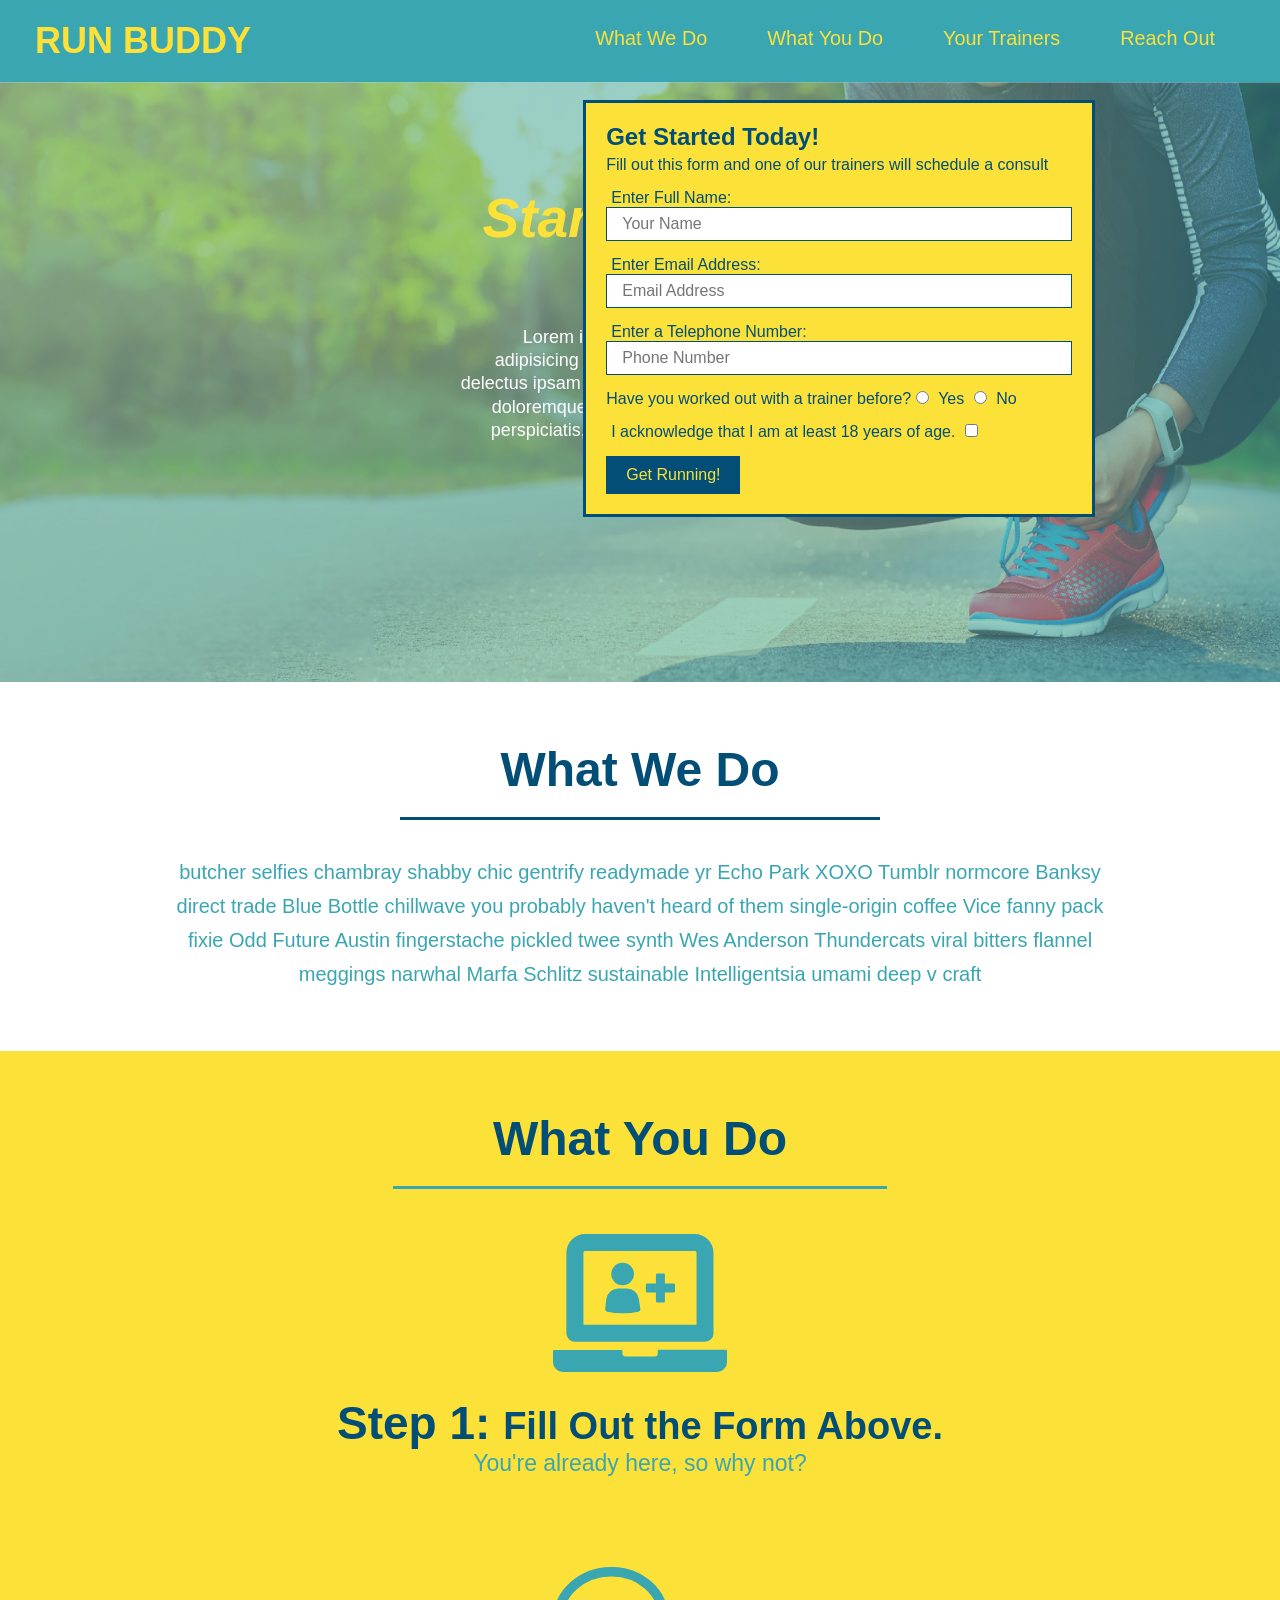
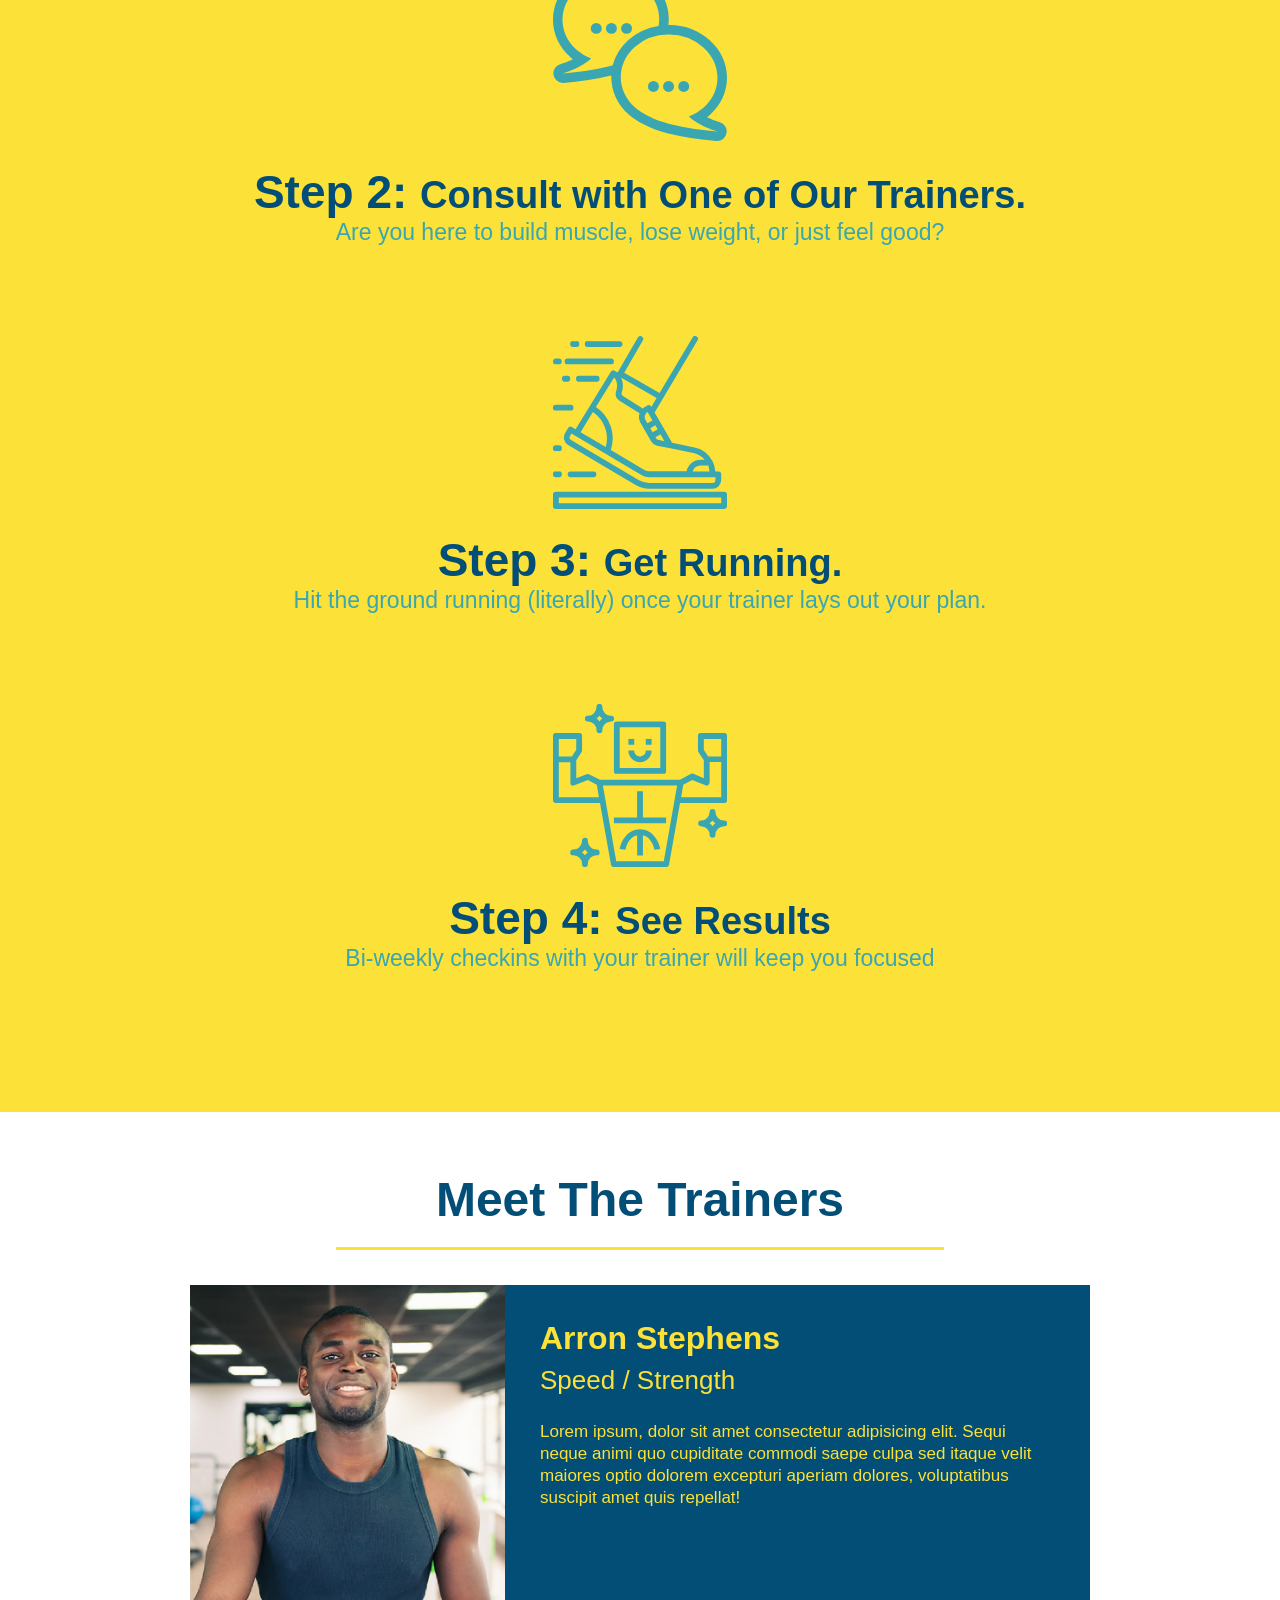
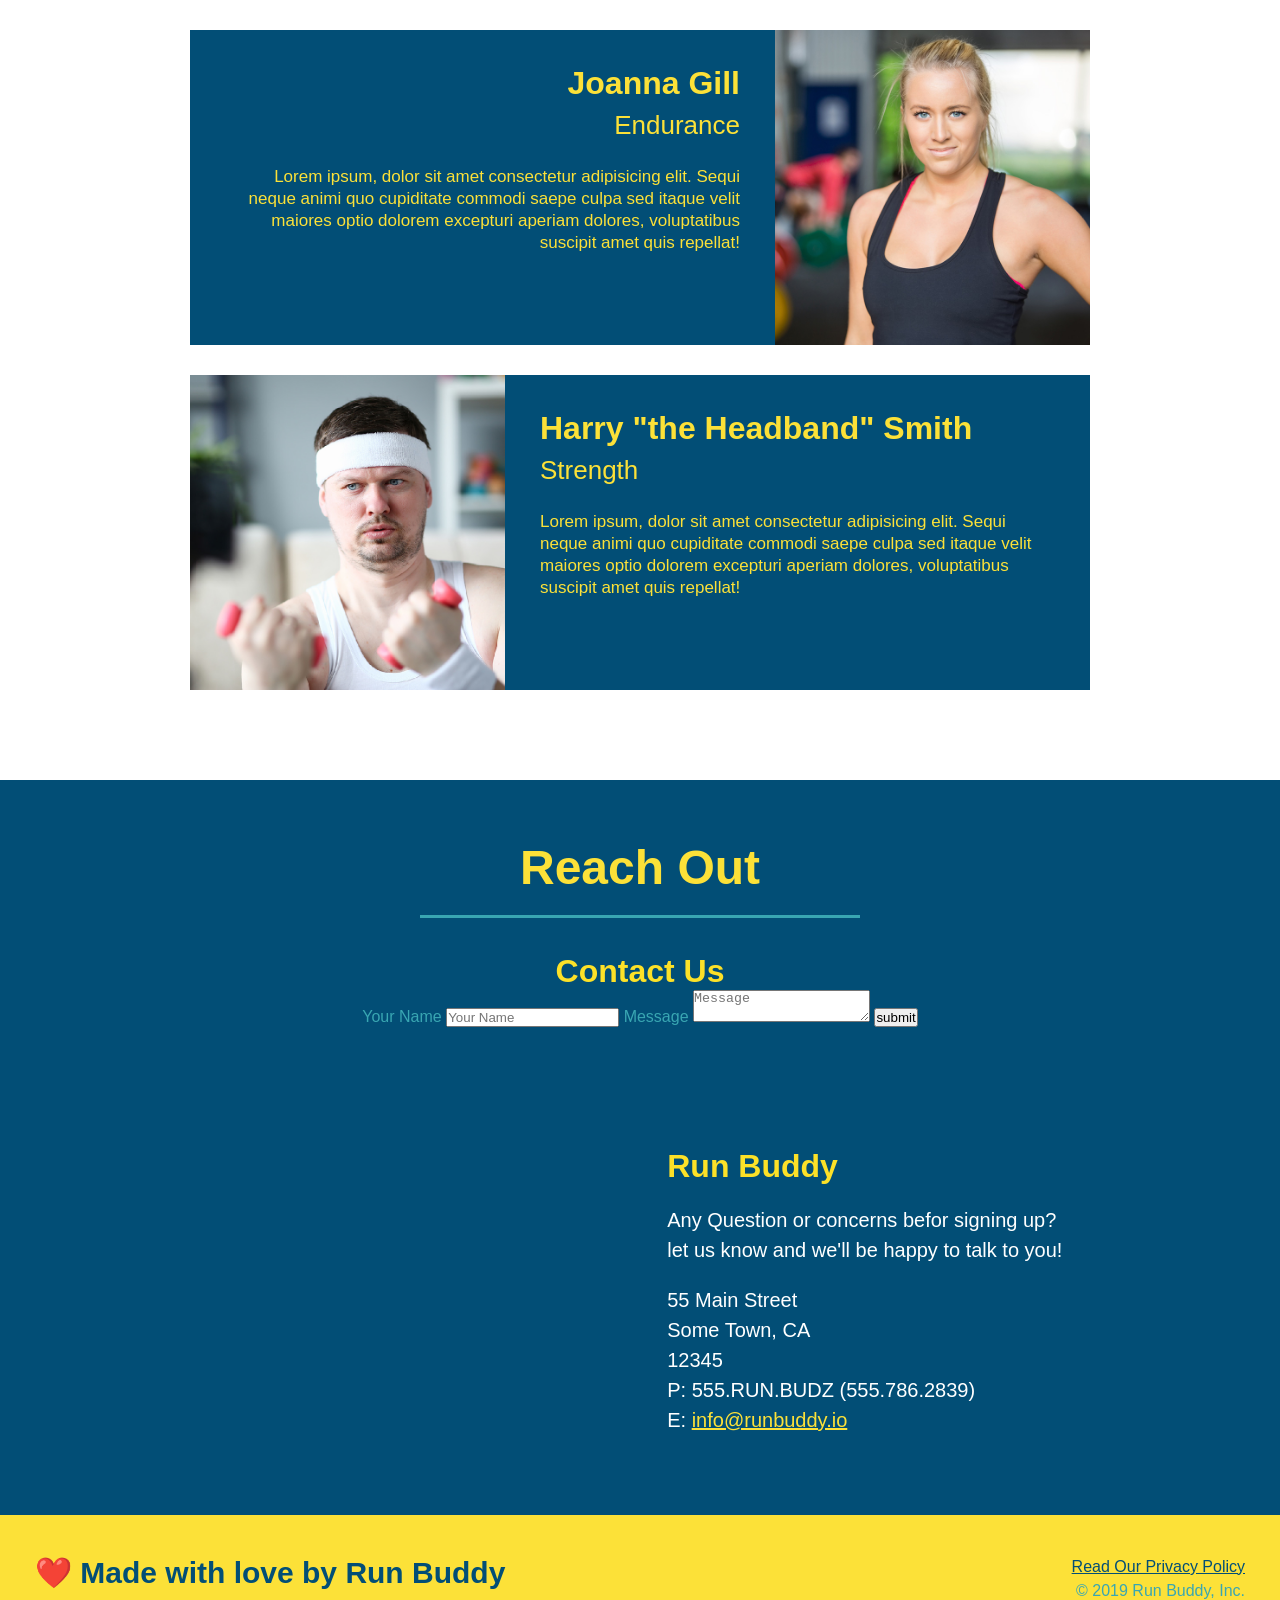
==== index.html @ fcd1eff6 "add flexbox to hero" ====
<!DOCTYPE html>
<html lang="en">
    <head>
        <meta charset="UTF-8" />
        <meta name="viewport" content="width=device-width, initial-scale=1.0" />
        <title>Run Buddy</title>
        <link rel="stylesheet" href="assets/css/style.css">
    </head>
    <body>
        <header>
            <h1>
                <a href="/">RUN BUDDY</a>
            </h1>
            <nav>
                <ul>
                    <li>
                        <a href="#what-we-do">What We Do</a>
                    </li>
                    <li>
                        <a href="#what-you-do">What You Do</a>
                    </li>
                    <li>
                        <a href="#your-trainers">Your Trainers</a>
                    </li>
                    <li>
                        <a href="#reach-out">Reach Out</a>
                    </li>
                </ul>
            </nav>
        </header>
        <section class="hero">
            <div class="hero-cta">
                <h2>Start Building Habits</h2>
                <p>Lorem ipsum dolor sit, amet consectetur adipisicing elit. Eaque repudiandae cumque delectus ipsam incidunt sequi quidem architecto doloremque neque illum pariatur quibusdam perspiciatis, quisquam, nobis est illo corrupti veritatis dicta?</p>
            </div>
            <div class="hero-form">
                <h3>Get Started Today!</h3>
                <p>Fill out this form and one of our trainers will schedule a consult</p>
                <form>
                    <label for="name">Enter Full Name:</label>
                    <input class="form-input" type="text" placeholder="Your Name" name="name" id="name" />
                    
                    <label for="email">Enter Email Address:</label>
                    <input class="form-input" type="email" placeholder="Email Address" name="email" id="email" />
                    
                    <label for="phone">Enter a Telephone Number:</label>
                    <input class="form-input" type="tel" placeholder="Phone Number" name="phone" id="phone" />
                    <p>
                        Have you worked out with a trainer before?
                        <input type="radio" name="trainer-confirm" id ="trainer-yes" />
                        <label for="trainer-yes">Yes</label>
                        
                        <input type="radio" name="trainer-confirm" id="trainer-no">
                        <label for="trainer-no">No</label>
                    </p>
                    <p>
                        <label for="checkbox">
                            I acknowledge that I am at least 18 years of age.
                        </label>
                        <input type="checkbox" name="age-confirm" id="checkbox" />
                    </p>
                    <button type="submit">
                        Get Running!
                    </button>
                </form>
            </div>
        </section>

        <section id="what-we-do" class="intro">
            <h2 class="section-title primary border">What We Do</h2>
            <p>
                butcher selfies chambray shabby chic gentrify readymade yr Echo Park XOXO Tumblr normcore Banksy direct trade Blue Bottle chillwave you probably haven't heard of them single-origin coffee Vice fanny pack fixie Odd Future Austin fingerstache pickled twee synth Wes Anderson Thundercats viral bitters flannel meggings narwhal Marfa Schlitz sustainable Intelligentsia umami deep v craft
            </p>
        </section>

        <section id="what-you-do" class="steps">
            <h2 class="section-title secondary-border">What You Do</h2>
            <div>
                <img src="./assets/images/01-04-svgs/step-1.svg" alt="" />
                <h3>Step 1: <span>Fill Out the Form Above.</span></h3>
                <p>You're already here, so why not?</p>
            </div>
            <div>
                <img src="./assets/images/01-04-svgs/step-2.svg" alt="">
                <h3>Step 2: <span>Consult with One of Our Trainers.</span></h3>
                <p>Are you here to build muscle, lose weight, or just feel good?</p>
            </div>
            
            <div>
                <img src="./assets/images/01-04-svgs/step-3.svg" alt="">
                <h3>Step 3: <span>Get Running.</span></h3>
                <p>Hit the ground running (literally) once your trainer lays out your plan.</p>
            </div>
            
            <div>
                <img src="./assets/images/01-04-svgs/step-4.svg" alt="">
                <h3>Step 4: <span>See Results</span></h3>
                <p>Bi-weekly checkins with your trainer will keep you focused</p>
            </div>
        </section>

        <section id="your-trainers" class="trainers">
            <h2 class="section-title primary-border">
                Meet The Trainers
            </h2>
            <article class="trainer text-left">
                <img src="./assets/images/trainer-1.jpg" alt="Arron Stephens in his workout clothes, ready to pump iron" />
                <div class="trainer-bio">
                <h3>Arron Stephens</h3>
                <h4>Speed / Strength</h4>
                <p>
                    Lorem ipsum, dolor sit amet consectetur adipisicing elit. Sequi neque animi quo cupiditate commodi saepe culpa sed
                    itaque velit maiores optio dolorem excepturi aperiam dolores, voluptatibus suscipit amet quis repellat!
                </p>
                </div>
            </article>
            <article class="trainer">
                <div class="trainer-bio text-right">
                <h3>Joanna Gill</h3>
                <h4>Endurance</h4>
                <p>
                    Lorem ipsum, dolor sit amet consectetur adipisicing elit. Sequi neque animi quo cupiditate commodi saepe culpa sed
                    itaque velit maiores optio dolorem excepturi aperiam dolores, voluptatibus suscipit amet quis repellat!
                </p>
                </div>
                <img src="./assets/images/trainer-2.jpg" alt="Joanna Gill cooling off after a workout" />
            </article>
            
            <!-- third trainer bio -->
            <article class="trainer">
                <img src="./assets/images/trainer-3.jpg" alt="Harry Smith wearing a headband and lifting comically small pink weights" />
                <div class="trainer-bio text-left">
                <h3>Harry "the Headband" Smith</h3>
                <h4>Strength</h4>
                <p>
                    Lorem ipsum, dolor sit amet consectetur adipisicing elit. Sequi neque animi quo cupiditate commodi saepe culpa sed
                    itaque velit maiores optio dolorem excepturi aperiam dolores, voluptatibus suscipit amet quis repellat!
                </p>
                </div>
            </article>
        </section>

        <section id="reach-out" class="contact">
            <h2 class="section-title secondary-border">Reach Out</h2>
            <div class="contact-info">
                <h3>Contact Us</h3>
                <form>
                    <label for="contact-name">Your Name</label>
                    <input type="text" id="contact-name" placeholder="Your Name">

                    <label for="contact-message">Message</label>
                    <textarea id="contact-message" placeholder="Message"></textarea>
                    
                    <button type="submit">submit</button>
                </form>
                <iframe src="https://www.google.com/maps/embed?pb=!1m18!1m12!1m3!1d3441.1124540188266!2d-97.70360738392726!3d30.40455118175269!2m3!1f0!2f0!3f0!3m2!1i1024!2i768!4f13.1!3m3!1m2!1s0x8644cc1cd306c89d%3A0xd2cb232d5e3ece79!2s12100%20Metric%20Blvd%20%23331%2C%20Austin%2C%20TX%2078758!5e0!3m2!1sen!2sus!4v1616366211930!5m2!1sen!2sus"
                frameborder="0"
                height="400"
                width="400"
                style="border: 0;"
                allowfullscreen
                >
                </iframe>
                <div>
                    <h3>Run Buddy</h3>
                    <p>
                        Any Question or concerns befor signing up?
                        <br>
                        let us know and we'll be happy to talk to you!
                    </p>
                    <address>
                        55 Main Street <br>
                        Some Town, CA <br>
                        12345 <br>
                        P: 555.RUN.BUDZ (555.786.2839) <br>
                        E: <a href="mailto:info@runbuddy.io">info@runbuddy.io</a>
                    </address>
                </div>
            </div>
        </section>

        <footer>
            <h2>❤️ Made with love by Run Buddy</h2>
            <div>
                <a href="./privacy-policy.html">Read Our Privacy Policy</a><br />
                &copy; 2019 Run Buddy, Inc.
            </div>
        </footer>
    </body>
</html>
---- assets/css/style.css ----
* {
    margin: 0;
    padding: 0;
}

body {
    color: #39a6b2;
    font-family: Helvetica, Arial, sans-serif;
}

header {
    padding: 20px 35px;
    background-color: #39a6b2;
    display: flex;
    justify-content: space-between;
    flex-wrap: wrap;
}

header h3 {
    margin: 0;
}

header h1 {
    font-weight: bold;
    font-size: 36px;
    color: #fce138;
    margin: 0;
}

header a {
    text-decoration: none;
    color: #fce138;
}
header nav {
    margin: 7px 0;
}

header nav ul {
    display: flex;
    flex-wrap: wrap;
    justify-content: space-between;
    align-items: center;
    list-style: none;
}

header nav ul li {
    display: inline;
}

header nav ul li a {
    padding: 0 30px;
    font-weight: lighter;
    font-size: 1.55vw;
}

footer {
    display: flex;
    justify-content: space-between;
    flex-wrap: wrap;
    background: #fce138;
    width: 100%;
    padding: 40px 35px;
}

footer h2 {
    color: #024e76;
    font-size: 30px;
    margin: 0;
}

footer div {
    line-height: 1.5;
    text-align: right;
}

footer a {
    color: #024e76;
}

* {
    margin: 0;
    padding: 0;
    box-sizing: border-box;
}

section {
    padding: 60px;
}

.hero {
    background-image: url(../images/hero-bg.jpeg);
    height: 600px;
    background-size: cover;
    background-position: center;
    position: relative;
    align-items: flex-start;
    display: flex;
    justify-content: center;
    flex-wrap: wrap;
}

.hero-cta {
    width: 35%;
    text-align: right;
    margin: 3.5%;
    color: #fff;
    font-size: 18px;
    line-height: 1.3;
    display: inline-block;
}

.hero-cta h2 {
    font-style: italic;
    font-size: 55px;
    color: #fce138;
}

.hero-form {
    border: 3px solid #024e76;
    background-color: #fce138;
    padding: 20px;
    width: 500px;
    color: #024e76;
    position: absolute;
    bottom: 120px;
    right: 140px;
    width: 40%;
    margin: 3.5%;
}

.hero-form h3 {
    font-size: 24px;
    margin: 0;
}

.hero-form p {
    margin: 5px 0 15px 0;
}

.form-input {
    border: 1px solid #024e76;
    display: block;
    padding: 7px 15px;
    font-size: 16px;
    color: #024e76;
    width: 100%;
    margin-bottom: 15px;
}

.hero-form label {
    margin: 0 5px;
}

.hero-form button {
    color: #fce138;
    background-color: #024e76;
    border: none;
    padding: 10px 20px;
    font-size: 16px;
}

.intro {
    text-align: center;
}

.intro p {
    line-height: 1.7;
    color: #39a6b2;
    width: 80%;
    font-size: 20px;
    margin: 0 auto;
}

.steps {
    text-align: center;
    background: #fce138;
}

.section-title {
    font-size: 48px;
    color: #024e76;
    margin-bottom: 35px;
    padding: 0 100px 20px 100px;
    display: inline-block;
    border-bottom: 3px solid;
}

.primary-border {
    border-color: #fce138;
}

.secondary-border {
    border-color: #39a6b2;
}

.steps div {
    margin-bottom: 80px;
}

.steps img {
width: 15%;
margin: 10px 0;
} 

.steps h3 {
color: #024e76;
font-size: 46px;
margin-top: 10px;
}

.steps p {
color: #39a6b2;
font-size: 23px;
}

.steps span {
    font-size: 38px;
}

.trainers {
    text-align: center;
}

.trainer {
    width: 900px;
    margin: 0 auto 30px auto;
    background: #024e76;
    color: #fce138;
    overflow: auto;
}

.trainer img {
    width: 35%;
    float: left;
}

.trainer-bio {
    padding: 35px;
    float: left;
    width: 65%;
}

.text-left {
    text-align: left;
}

.text-right {
    text-align: right;
}

.trainer-bio h3 {
    font-size: 32px;
    margin-bottom: 8px;
}

.trainer-bio h4 {
    font-weight: lighter;
    font-size: 26px;
    margin-bottom: 25px;
}

.trainer-bio p {
    font-size: 17px;
    line-height: 1.3;
}

.contact {
    text-align: center;
    background: #024e76
}

.contact h2 {
    color: #fce138;
}

.contact-info iframe {
    width: 400px;
    height: 400px;
}

.contact-info div {
    width: 410px;
    display: inline-block;
    vertical-align: left;
    text-align: left;
    margin: 30px 0 0 60px;
    color: white;
}

.contact-info h3 {
    color: #Fce128;
    font-size: 32px;
}

.contact-info p, .contact-info address {
    margin: 20px 0;
    line-height: 1.5;
    font-size: 20px;
    font-style: normal;
}

.contact-info a {
    color: #fce138;
}
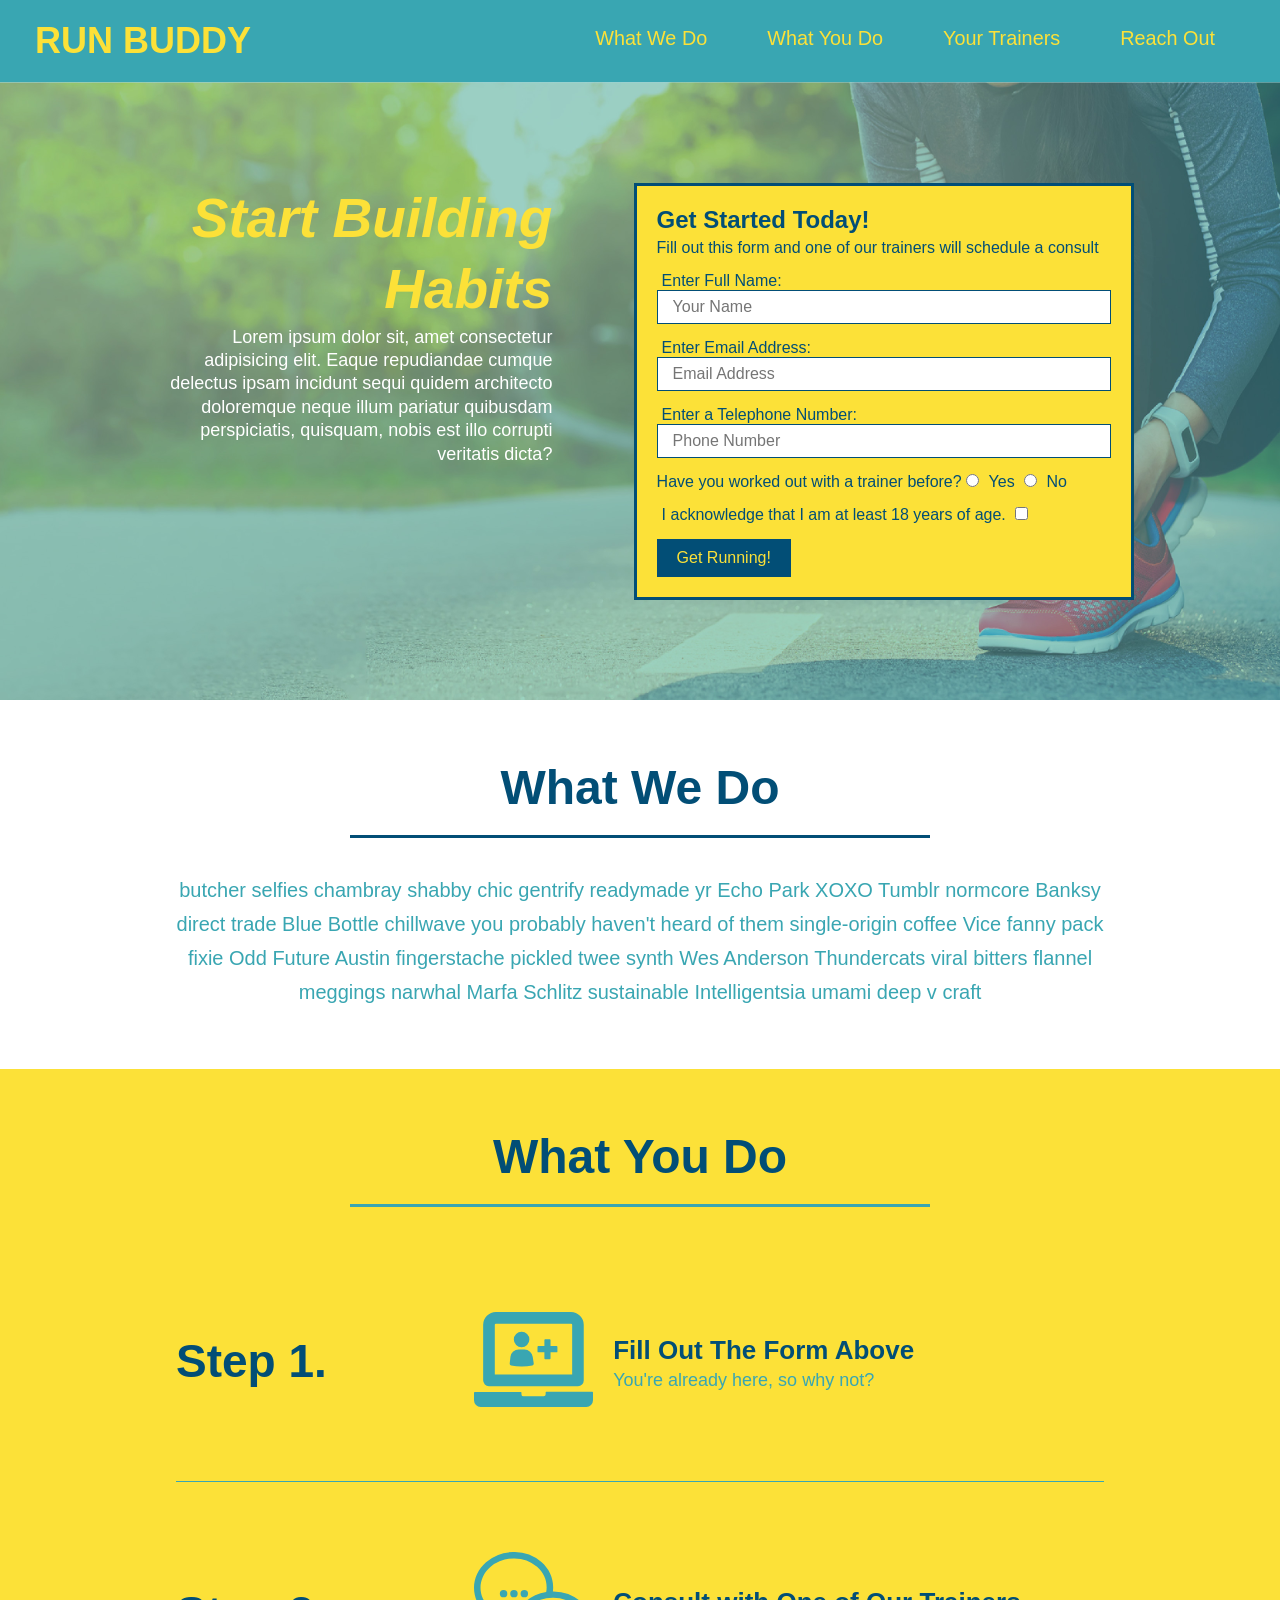
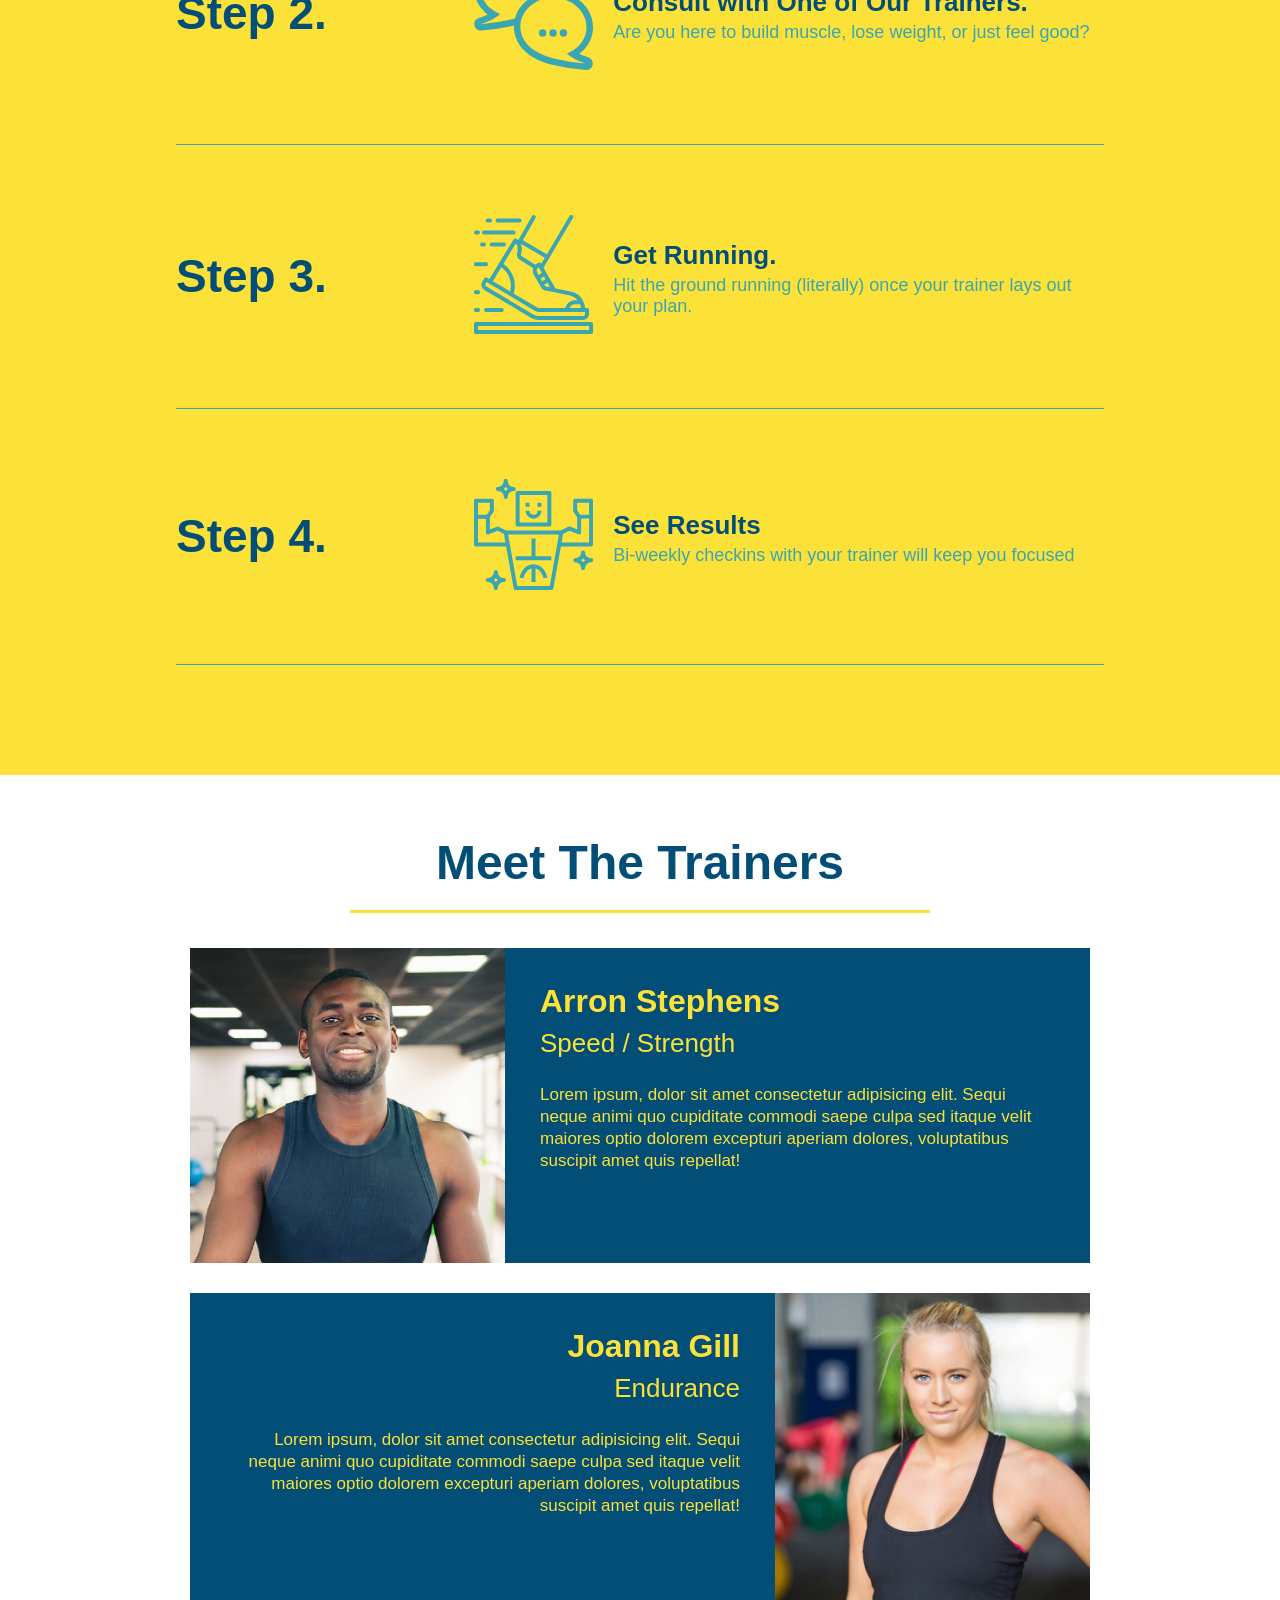
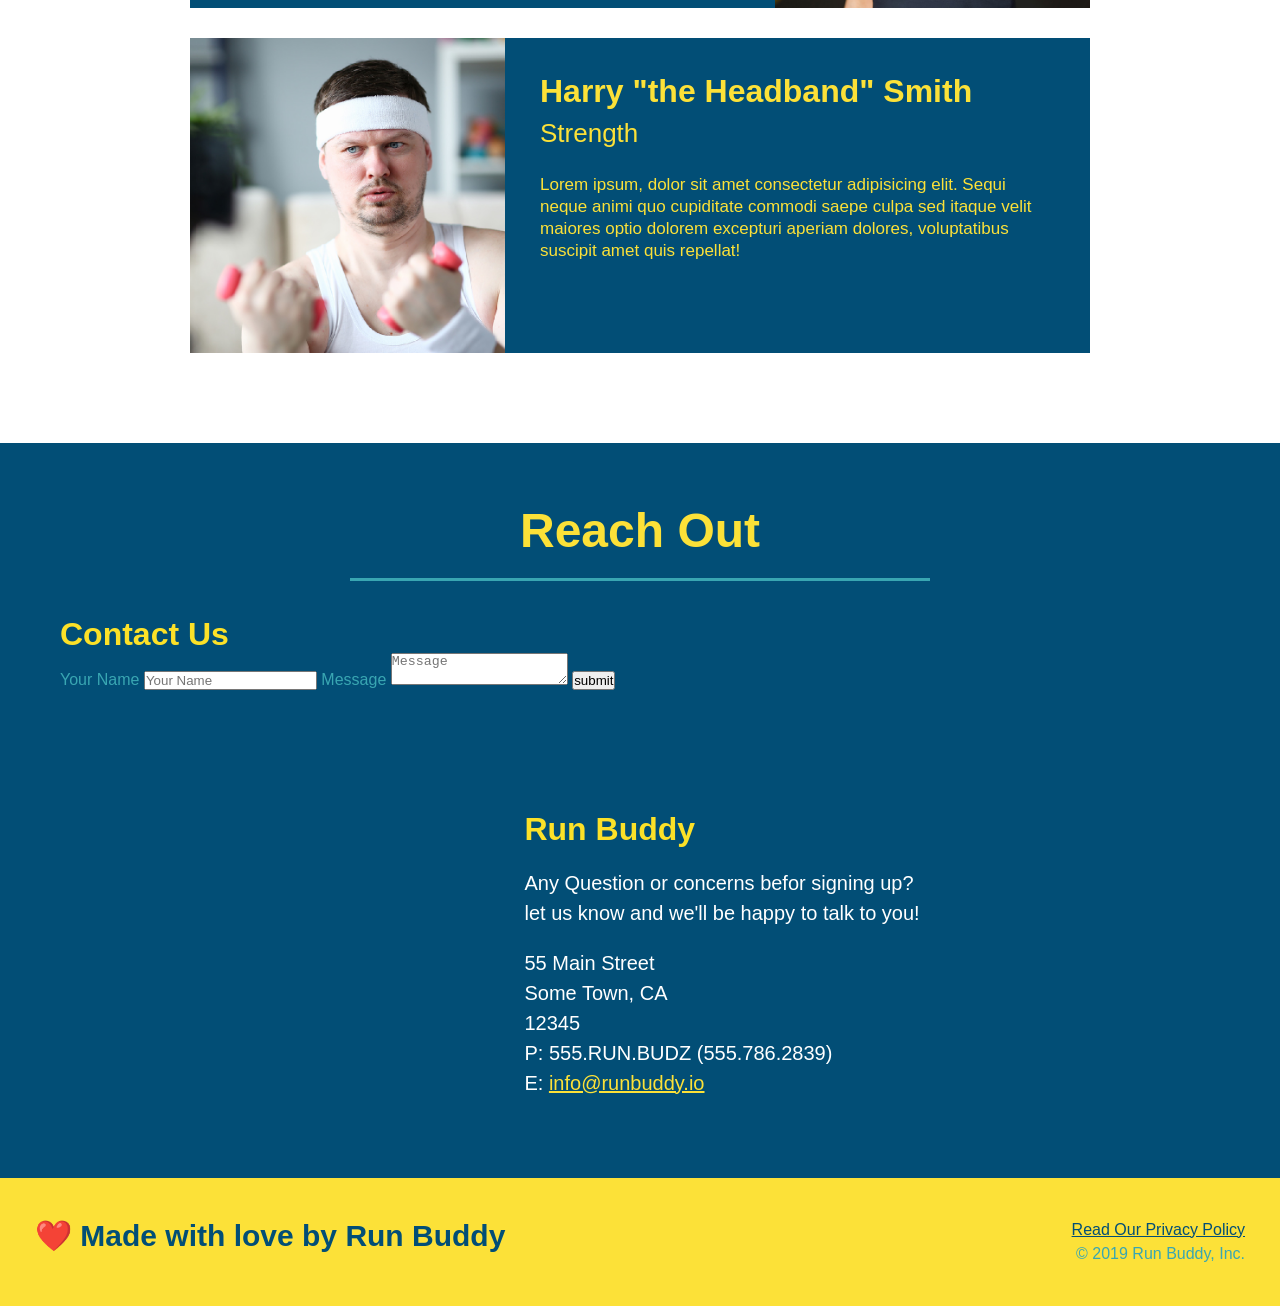
==== commit a1ace97f: "add flexbox to the steps" ====
--- a/index.html
+++ b/index.html
@@ -67,42 +67,81 @@
         </section>
 
         <section id="what-we-do" class="intro">
-            <h2 class="section-title primary border">What We Do</h2>
-            <p>
-                butcher selfies chambray shabby chic gentrify readymade yr Echo Park XOXO Tumblr normcore Banksy direct trade Blue Bottle chillwave you probably haven't heard of them single-origin coffee Vice fanny pack fixie Odd Future Austin fingerstache pickled twee synth Wes Anderson Thundercats viral bitters flannel meggings narwhal Marfa Schlitz sustainable Intelligentsia umami deep v craft
-            </p>
+            <div class="flex-row">
+                <h2 class="section-title primary border">
+                    What We Do
+                </h2>
+            </div>
+            <div class="flex-row">
+                <p>
+                    butcher selfies chambray shabby chic gentrify readymade yr Echo Park XOXO Tumblr normcore Banksy direct trade Blue Bottle chillwave you probably haven't heard of them single-origin coffee Vice fanny pack fixie Odd Future Austin fingerstache pickled twee synth Wes Anderson Thundercats viral bitters flannel meggings narwhal Marfa Schlitz sustainable Intelligentsia umami deep v craft
+                </p>
+            </div>
         </section>
 
         <section id="what-you-do" class="steps">
-            <h2 class="section-title secondary-border">What You Do</h2>
-            <div>
-                <img src="./assets/images/01-04-svgs/step-1.svg" alt="" />
-                <h3>Step 1: <span>Fill Out the Form Above.</span></h3>
-                <p>You're already here, so why not?</p>
-            </div>
-            <div>
-                <img src="./assets/images/01-04-svgs/step-2.svg" alt="">
-                <h3>Step 2: <span>Consult with One of Our Trainers.</span></h3>
-                <p>Are you here to build muscle, lose weight, or just feel good?</p>
+            <div class="flex-row">
+                <h2 class="section-title secondary-border">
+                    What You Do
+                </h2>
+            </div>
+            <div class="step">
+                <h3>Step 1.</h3>
+                <div class="step-info">
+                    <div class="step-img">
+                        <img src="./assets/images/01-04-svgs/step-1.svg" alt="" />
+                    </div>
+                    <div class="step-text">
+                        <h4>Fill Out The Form Above</h4>
+                        <p>You're already here, so why not?</p>
+                    </div>
+                </div>
+            </div>
+            <div class="step">
+                <h3>Step 2.</h3>
+                <div class="step-info">
+                    <div class="step-img">
+                        <img src="./assets/images/01-04-svgs/step-2.svg" alt="">
+                    </div>
+                    <div class="step-text">
+                        <h4>Consult with One of Our Trainers.</h4>
+                        <p>Are you here to build muscle, lose weight, or just feel good?</p>
+                    </div>
+                </div>
             </div>
             
-            <div>
-                <img src="./assets/images/01-04-svgs/step-3.svg" alt="">
-                <h3>Step 3: <span>Get Running.</span></h3>
-                <p>Hit the ground running (literally) once your trainer lays out your plan.</p>
-            </div>
-            
-            <div>
-                <img src="./assets/images/01-04-svgs/step-4.svg" alt="">
-                <h3>Step 4: <span>See Results</span></h3>
-                <p>Bi-weekly checkins with your trainer will keep you focused</p>
-            </div>
-        </section>
-
+            <div class="step">
+                <h3>Step 3.</h3>
+                <div class="step-info">
+                    <div class="step-img">
+                        <img src="./assets/images/01-04-svgs/step-3.svg" alt="">
+                    </div>
+                    <div class="step-text">
+                        <h4>Get Running.</h3>
+                        <p>Hit the ground running (literally) once your trainer lays out your plan.</p>
+                    </div>
+                </div>
+            </div>
+
+            <div class="step">
+                <h3>Step 4.</h3>
+                <div class="step-info">
+                    <div class="step-img">
+                        <img src="./assets/images/01-04-svgs/step-4.svg" alt="">
+                    </div>
+                    <div class="step-text">
+                        <h4>See Results</h4>
+                        <p>Bi-weekly checkins with your trainer will keep you focused</p>
+                    </div>
+                </div>
+            </div>
+        </section>
         <section id="your-trainers" class="trainers">
-            <h2 class="section-title primary-border">
-                Meet The Trainers
-            </h2>
+            <div class="flex-row">
+                <h2 class="section-title primary-border">
+                    Meet The Trainers
+                </h2>
+            </div>
             <article class="trainer text-left">
                 <img src="./assets/images/trainer-1.jpg" alt="Arron Stephens in his workout clothes, ready to pump iron" />
                 <div class="trainer-bio">
@@ -141,7 +180,11 @@
         </section>
 
         <section id="reach-out" class="contact">
-            <h2 class="section-title secondary-border">Reach Out</h2>
+            <div class="flex-row">
+                <h2 class="section-title secondary-border">
+                    Reach Out
+                </h2>
+            </div>
             <div class="contact-info">
                 <h3>Contact Us</h3>
                 <form>
--- a/assets/css/style.css
+++ b/assets/css/style.css
@@ -60,6 +60,7 @@
     background: #fce138;
     width: 100%;
     padding: 40px 35px;
+    
 }
 
 footer h2 {
@@ -89,10 +90,8 @@
 
 .hero {
     background-image: url(../images/hero-bg.jpeg);
-    height: 600px;
     background-size: cover;
     background-position: center;
-    position: relative;
     align-items: flex-start;
     display: flex;
     justify-content: center;
@@ -106,7 +105,6 @@
     color: #fff;
     font-size: 18px;
     line-height: 1.3;
-    display: inline-block;
 }
 
 .hero-cta h2 {
@@ -121,10 +119,6 @@
     padding: 20px;
     width: 500px;
     color: #024e76;
-    position: absolute;
-    bottom: 120px;
-    right: 140px;
-    width: 40%;
     margin: 3.5%;
 }
 
@@ -157,10 +151,6 @@
     border: none;
     padding: 10px 20px;
     font-size: 16px;
-}
-
-.intro {
-    text-align: center;
 }
 
 .intro p {
@@ -169,20 +159,32 @@
     width: 80%;
     font-size: 20px;
     margin: 0 auto;
+    text-align: center;
 }
 
 .steps {
-    text-align: center;
     background: #fce138;
+}
+
+.step {
+    margin: 50px auto;
+    padding-bottom: 50px;
+    width: 80%;
+    border-bottom: 1px solid #39a6b2;
+    display: flex;
+    flex-wrap: wrap;
+    align-items: center;
+    justify-content: space-between;
 }
 
 .section-title {
     font-size: 48px;
     color: #024e76;
-    margin-bottom: 35px;
-    padding: 0 100px 20px 100px;
-    display: inline-block;
     border-bottom: 3px solid;
+    padding-bottom: 20px;
+    text-align: center;
+    margin: 0 auto 35px auto;
+    width: 50%;
 }
 
 .primary-border {
@@ -193,32 +195,35 @@
     border-color: #39a6b2;
 }
 
-.steps div {
-    margin-bottom: 80px;
-}
-
-.steps img {
-width: 15%;
-margin: 10px 0;
-} 
-
-.steps h3 {
+.step h3 {
 color: #024e76;
 font-size: 46px;
-margin-top: 10px;
-}
-
-.steps p {
-color: #39a6b2;
-font-size: 23px;
-}
-
-.steps span {
-    font-size: 38px;
-}
-
-.trainers {
-    text-align: center;
+flex: 1 30%;
+}
+
+.step-info {
+    flex: 2 70%;
+    display: flex;
+    flex-wrap: wrap;
+    align-items: center;
+}
+
+.step-text {
+    flex: 12;
+}
+
+.step-text p {
+    color: #39a6b2;
+    font-size: 18px;
+}
+
+.step-img {
+    flex: 1 12%;
+    margin: 20px;
+}
+
+.step-img img {
+    max-width: 100%;
 }
 
 .trainer {
@@ -229,6 +234,12 @@
     overflow: auto;
 }
 
+.step-text h4 {
+    font-size: 26px;
+    line-height: 1.5;
+    color: #024e76;
+}
+
 .trainer img {
     width: 35%;
     float: left;
@@ -265,7 +276,6 @@
 }
 
 .contact {
-    text-align: center;
     background: #024e76
 }
 
@@ -301,4 +311,8 @@
 
 .contact-info a {
     color: #fce138;
+}
+
+.flex-row {
+    display: flex;
 }
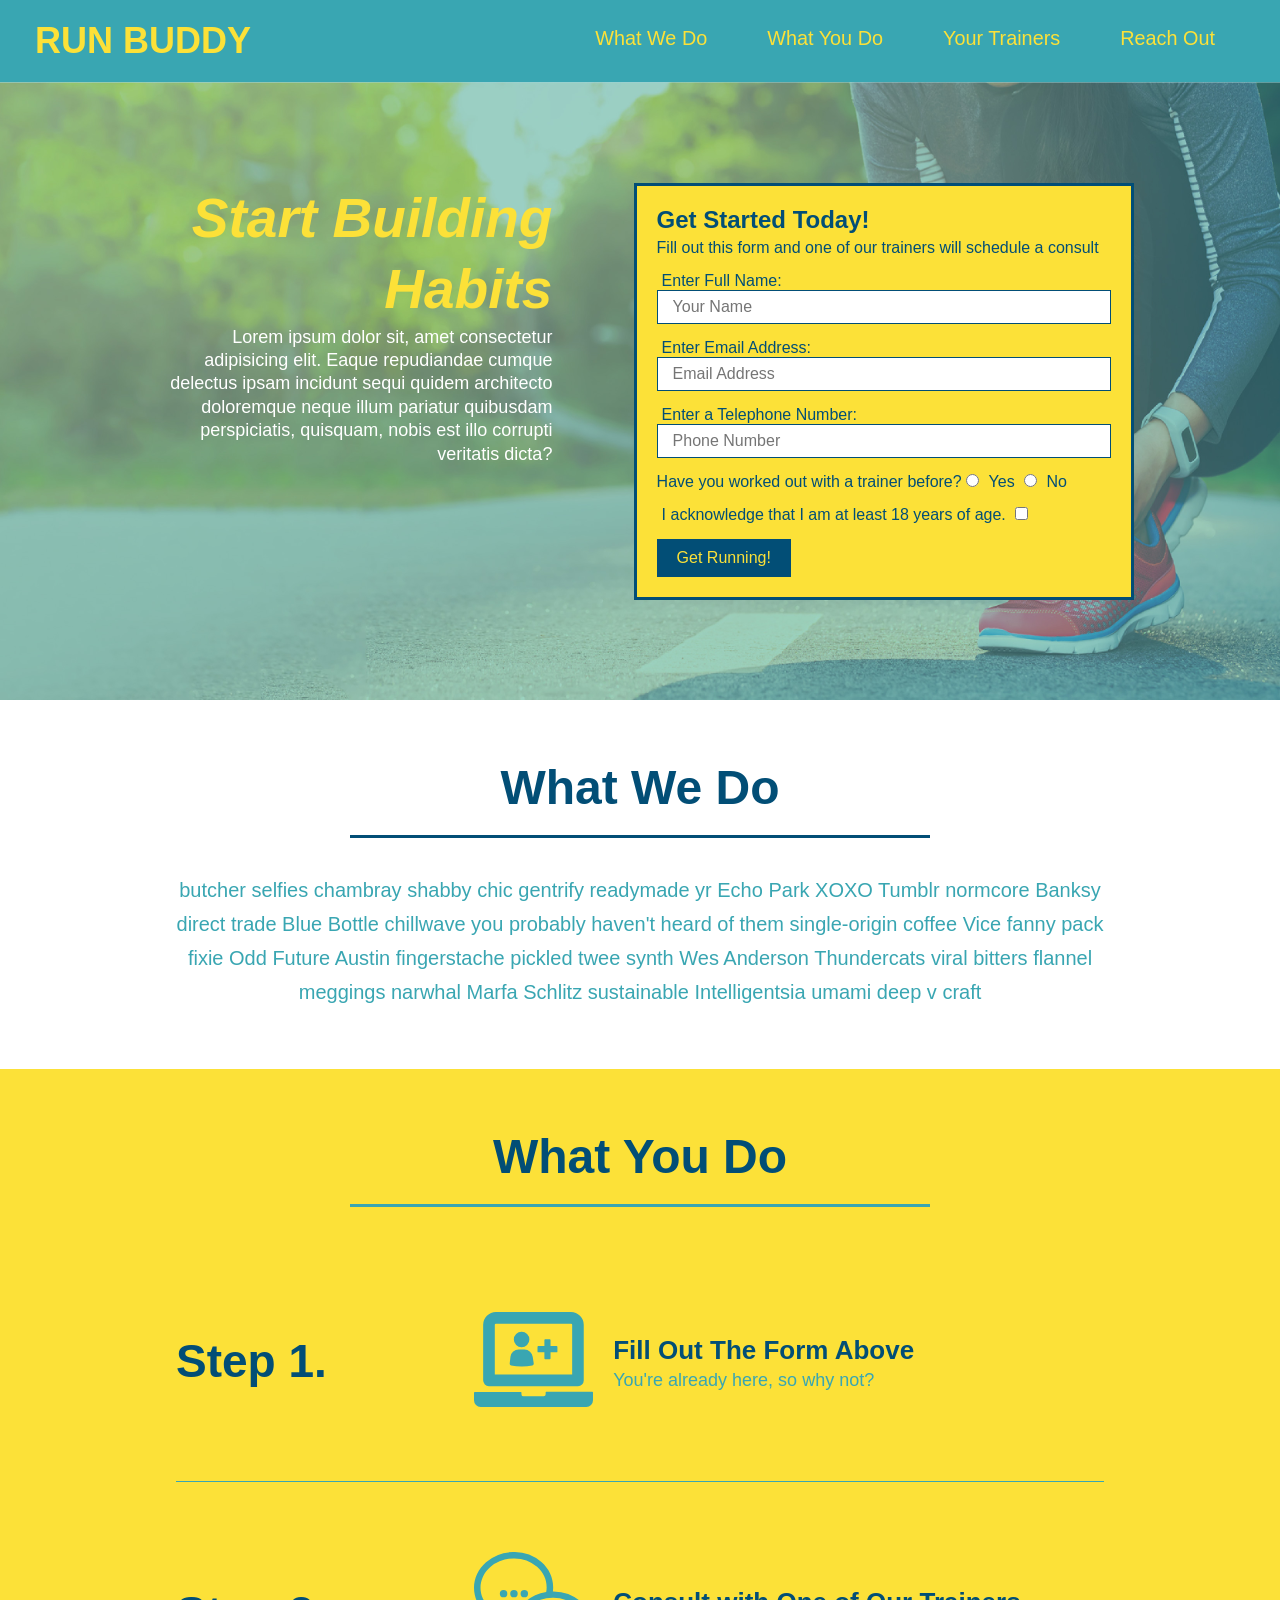
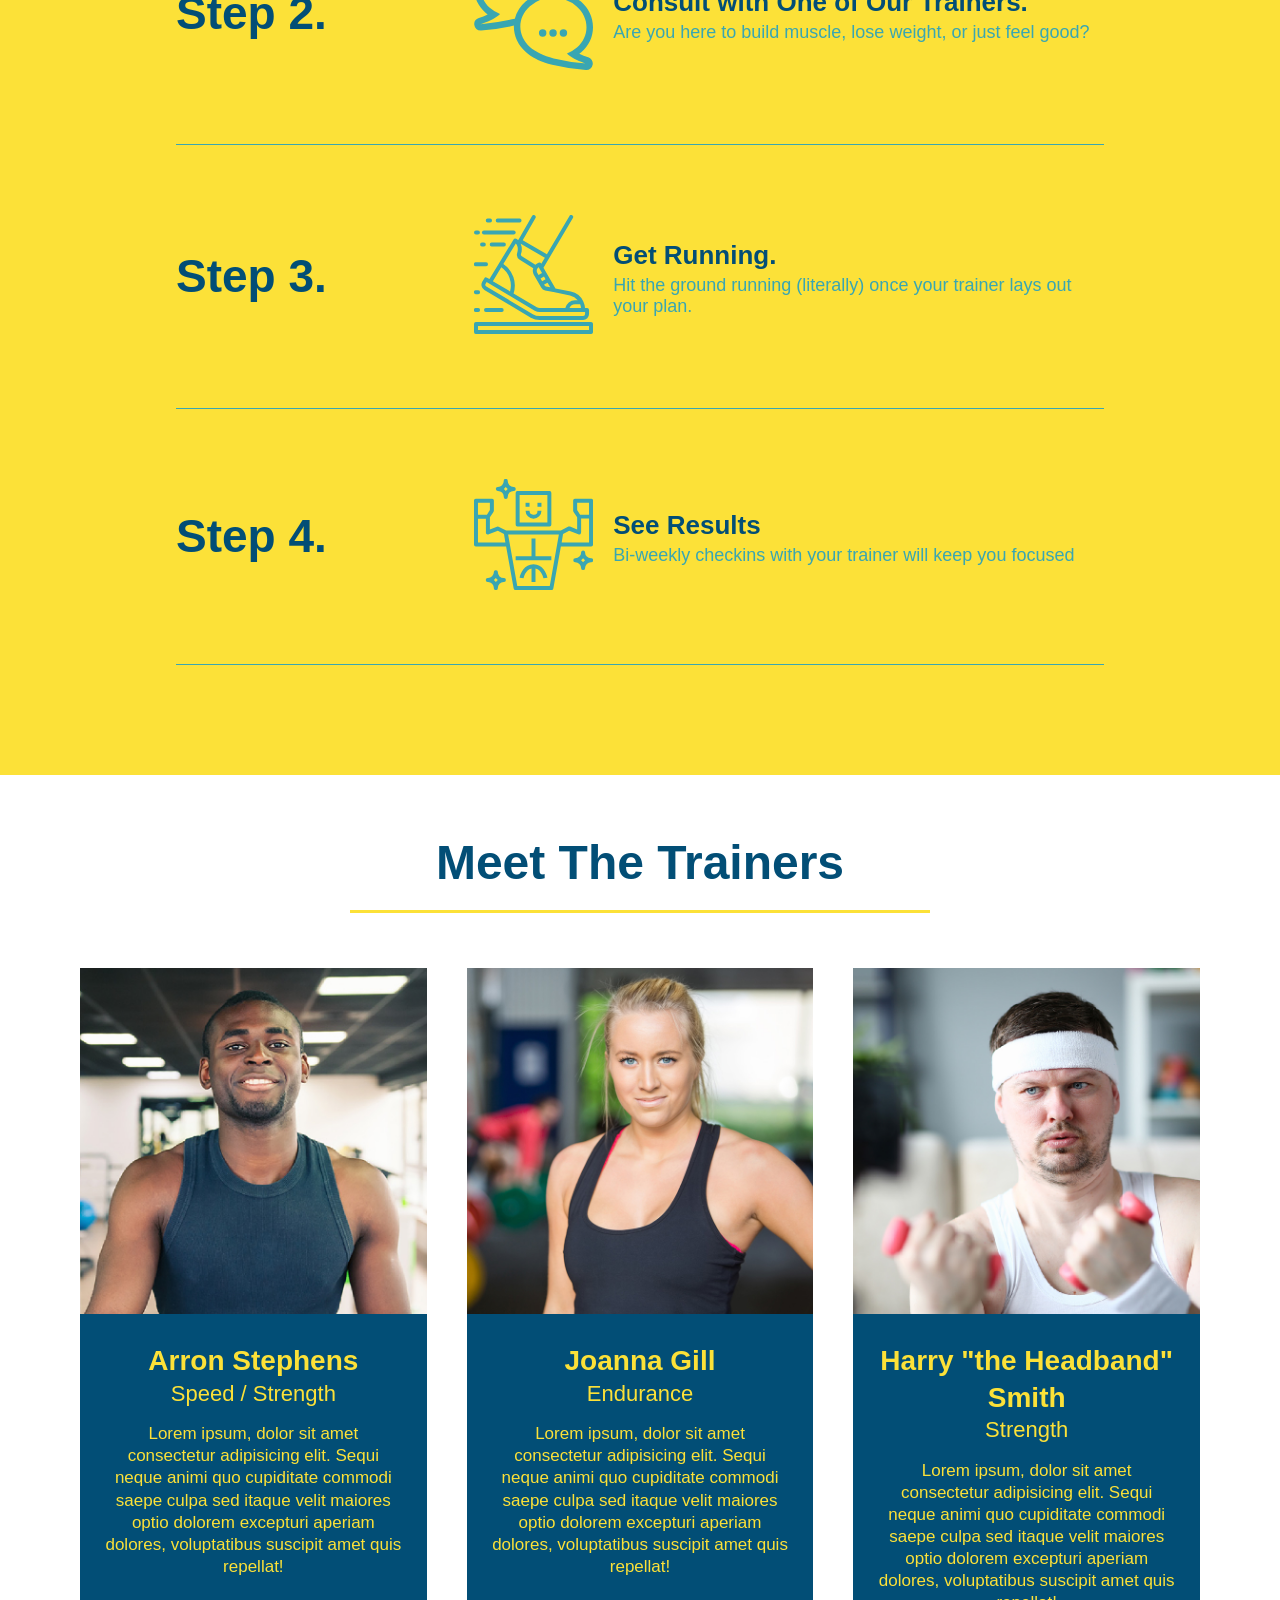
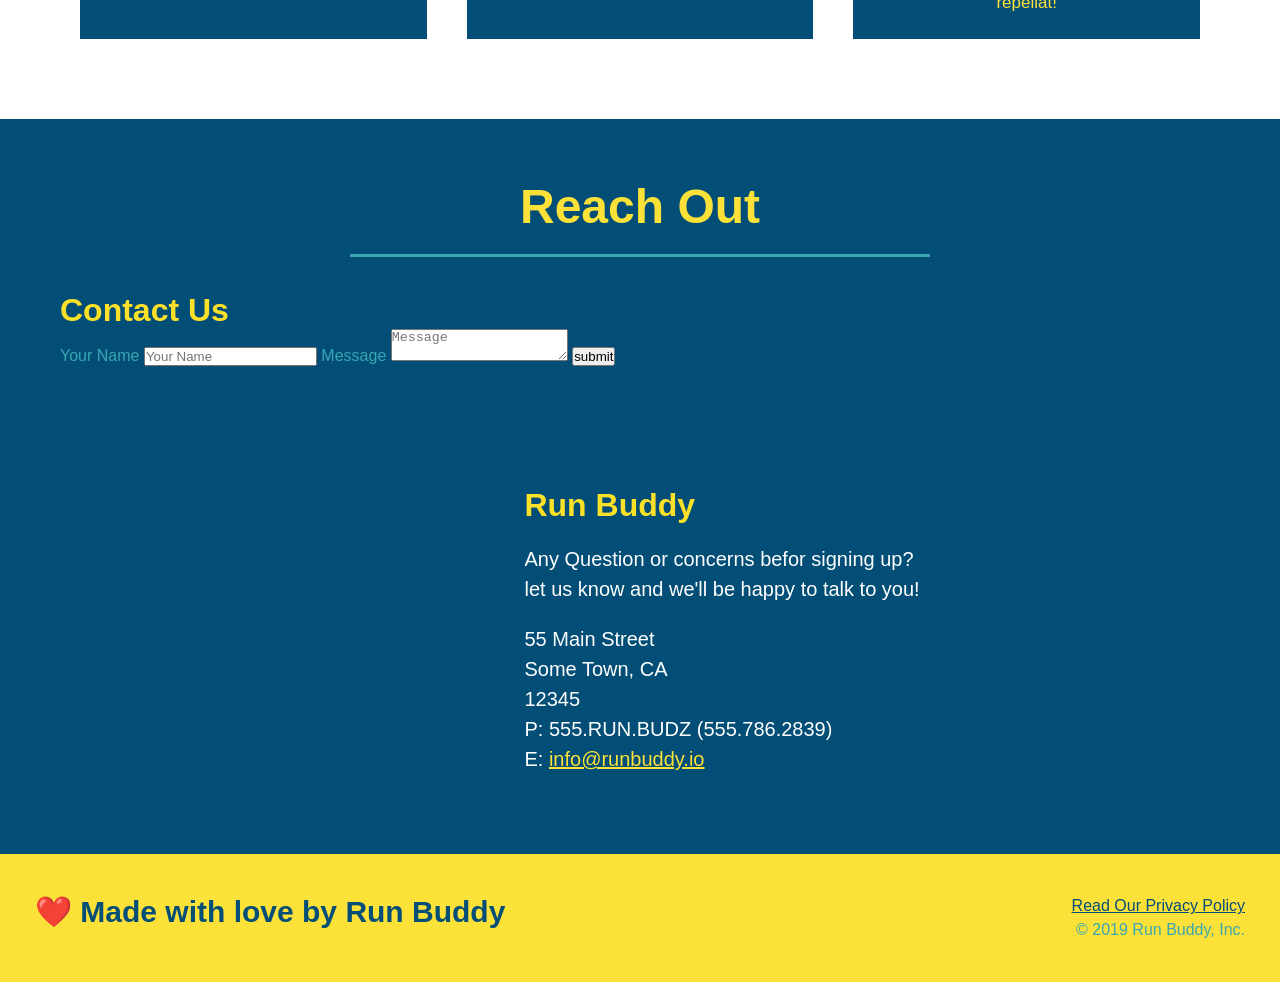
==== commit e1820df0: "add flexbox to the trainers" ====
--- a/index.html
+++ b/index.html
@@ -136,47 +136,49 @@
                 </div>
             </div>
         </section>
-        <section id="your-trainers" class="trainers">
+        <section id="your-trainers">
             <div class="flex-row">
                 <h2 class="section-title primary-border">
                     Meet The Trainers
                 </h2>
             </div>
-            <article class="trainer text-left">
-                <img src="./assets/images/trainer-1.jpg" alt="Arron Stephens in his workout clothes, ready to pump iron" />
-                <div class="trainer-bio">
-                <h3>Arron Stephens</h3>
-                <h4>Speed / Strength</h4>
-                <p>
-                    Lorem ipsum, dolor sit amet consectetur adipisicing elit. Sequi neque animi quo cupiditate commodi saepe culpa sed
-                    itaque velit maiores optio dolorem excepturi aperiam dolores, voluptatibus suscipit amet quis repellat!
-                </p>
-                </div>
-            </article>
-            <article class="trainer">
-                <div class="trainer-bio text-right">
-                <h3>Joanna Gill</h3>
-                <h4>Endurance</h4>
-                <p>
-                    Lorem ipsum, dolor sit amet consectetur adipisicing elit. Sequi neque animi quo cupiditate commodi saepe culpa sed
-                    itaque velit maiores optio dolorem excepturi aperiam dolores, voluptatibus suscipit amet quis repellat!
-                </p>
-                </div>
-                <img src="./assets/images/trainer-2.jpg" alt="Joanna Gill cooling off after a workout" />
-            </article>
-            
-            <!-- third trainer bio -->
-            <article class="trainer">
-                <img src="./assets/images/trainer-3.jpg" alt="Harry Smith wearing a headband and lifting comically small pink weights" />
-                <div class="trainer-bio text-left">
-                <h3>Harry "the Headband" Smith</h3>
-                <h4>Strength</h4>
-                <p>
-                    Lorem ipsum, dolor sit amet consectetur adipisicing elit. Sequi neque animi quo cupiditate commodi saepe culpa sed
-                    itaque velit maiores optio dolorem excepturi aperiam dolores, voluptatibus suscipit amet quis repellat!
-                </p>
-                </div>
-            </article>
+            <div class="trainers">
+                <article class="trainer">
+                    <img src="./assets/images/trainer-1.jpg" alt="Arron Stephens in his workout clothes, ready to pump iron" />
+                    <div class="trainer-bio">
+                        <h3>Arron Stephens</h3>
+                        <h4>Speed / Strength</h4>
+                        <p>
+                            Lorem ipsum, dolor sit amet consectetur adipisicing elit. Sequi neque animi quo cupiditate commodi saepe culpa sed
+                            itaque velit maiores optio dolorem excepturi aperiam dolores, voluptatibus suscipit amet quis repellat!
+                        </p>
+                    </div>
+                </article>
+                <article class="trainer">
+                    <img src="./assets/images/trainer-2.jpg" alt="Joanna Gill cooling off after a workout" />
+                    <div class="trainer-bio">
+                        <h3>Joanna Gill</h3>
+                        <h4>Endurance</h4>
+                        <p>
+                            Lorem ipsum, dolor sit amet consectetur adipisicing elit. Sequi neque animi quo cupiditate commodi saepe culpa sed
+                            itaque velit maiores optio dolorem excepturi aperiam dolores, voluptatibus suscipit amet quis repellat!
+                        </p>
+                    </div>
+                </article>
+                
+                <!-- third trainer bio -->
+                <article class="trainer">
+                    <img src="./assets/images/trainer-3.jpg" alt="Harry Smith wearing a headband and lifting comically small pink weights" />
+                    <div class="trainer-bio">
+                        <h3>Harry "the Headband" Smith</h3>
+                        <h4>Strength</h4>
+                        <p>
+                            Lorem ipsum, dolor sit amet consectetur adipisicing elit. Sequi neque animi quo cupiditate commodi saepe culpa sed
+                            itaque velit maiores optio dolorem excepturi aperiam dolores, voluptatibus suscipit amet quis repellat!
+                        </p>
+                    </div>
+                </article>
+            </div>
         </section>
 
         <section id="reach-out" class="contact">
--- a/assets/css/style.css
+++ b/assets/css/style.css
@@ -227,11 +227,19 @@
 }
 
 .trainer {
-    width: 900px;
-    margin: 0 auto 30px auto;
+    margin: 20px;
     background: #024e76;
     color: #fce138;
-    overflow: auto;
+    flex: 1;
+}
+
+.trainers {
+    text-align: center;
+    width: 100%;
+    margin: 0 auto;
+    display: flex;
+    flex-wrap: wrap;
+    justify-content: space-around;
 }
 
 .step-text h4 {
@@ -241,14 +249,12 @@
 }
 
 .trainer img {
-    width: 35%;
-    float: left;
+    width: 100%;
 }
 
 .trainer-bio {
-    padding: 35px;
-    float: left;
-    width: 65%;
+    padding: 25px;
+    line-height: 1.3;
 }
 
 .text-left {
@@ -260,19 +266,17 @@
 }
 
 .trainer-bio h3 {
-    font-size: 32px;
-    margin-bottom: 8px;
+    font-size: 28px;
 }
 
 .trainer-bio h4 {
     font-weight: lighter;
-    font-size: 26px;
-    margin-bottom: 25px;
+    font-size: 22px;
+    margin-bottom: 15px;
 }
 
 .trainer-bio p {
     font-size: 17px;
-    line-height: 1.3;
 }
 
 .contact {
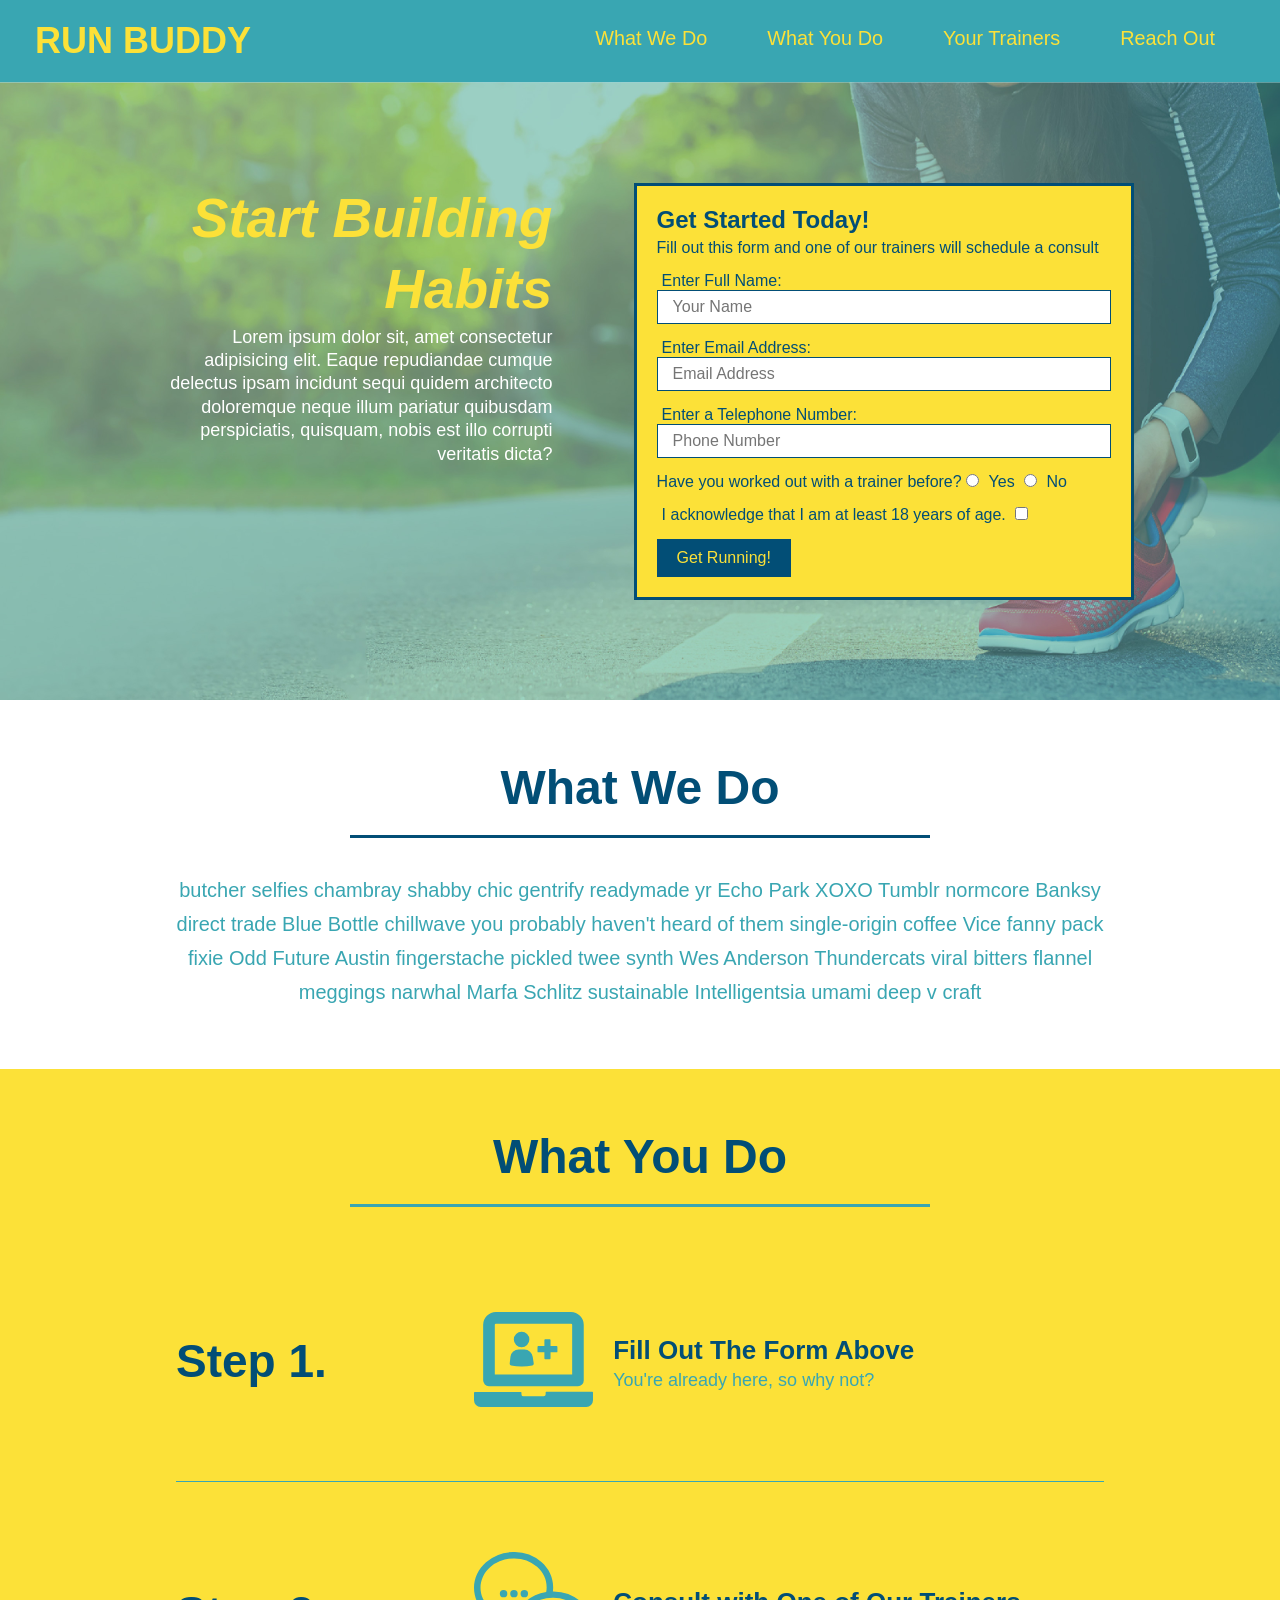
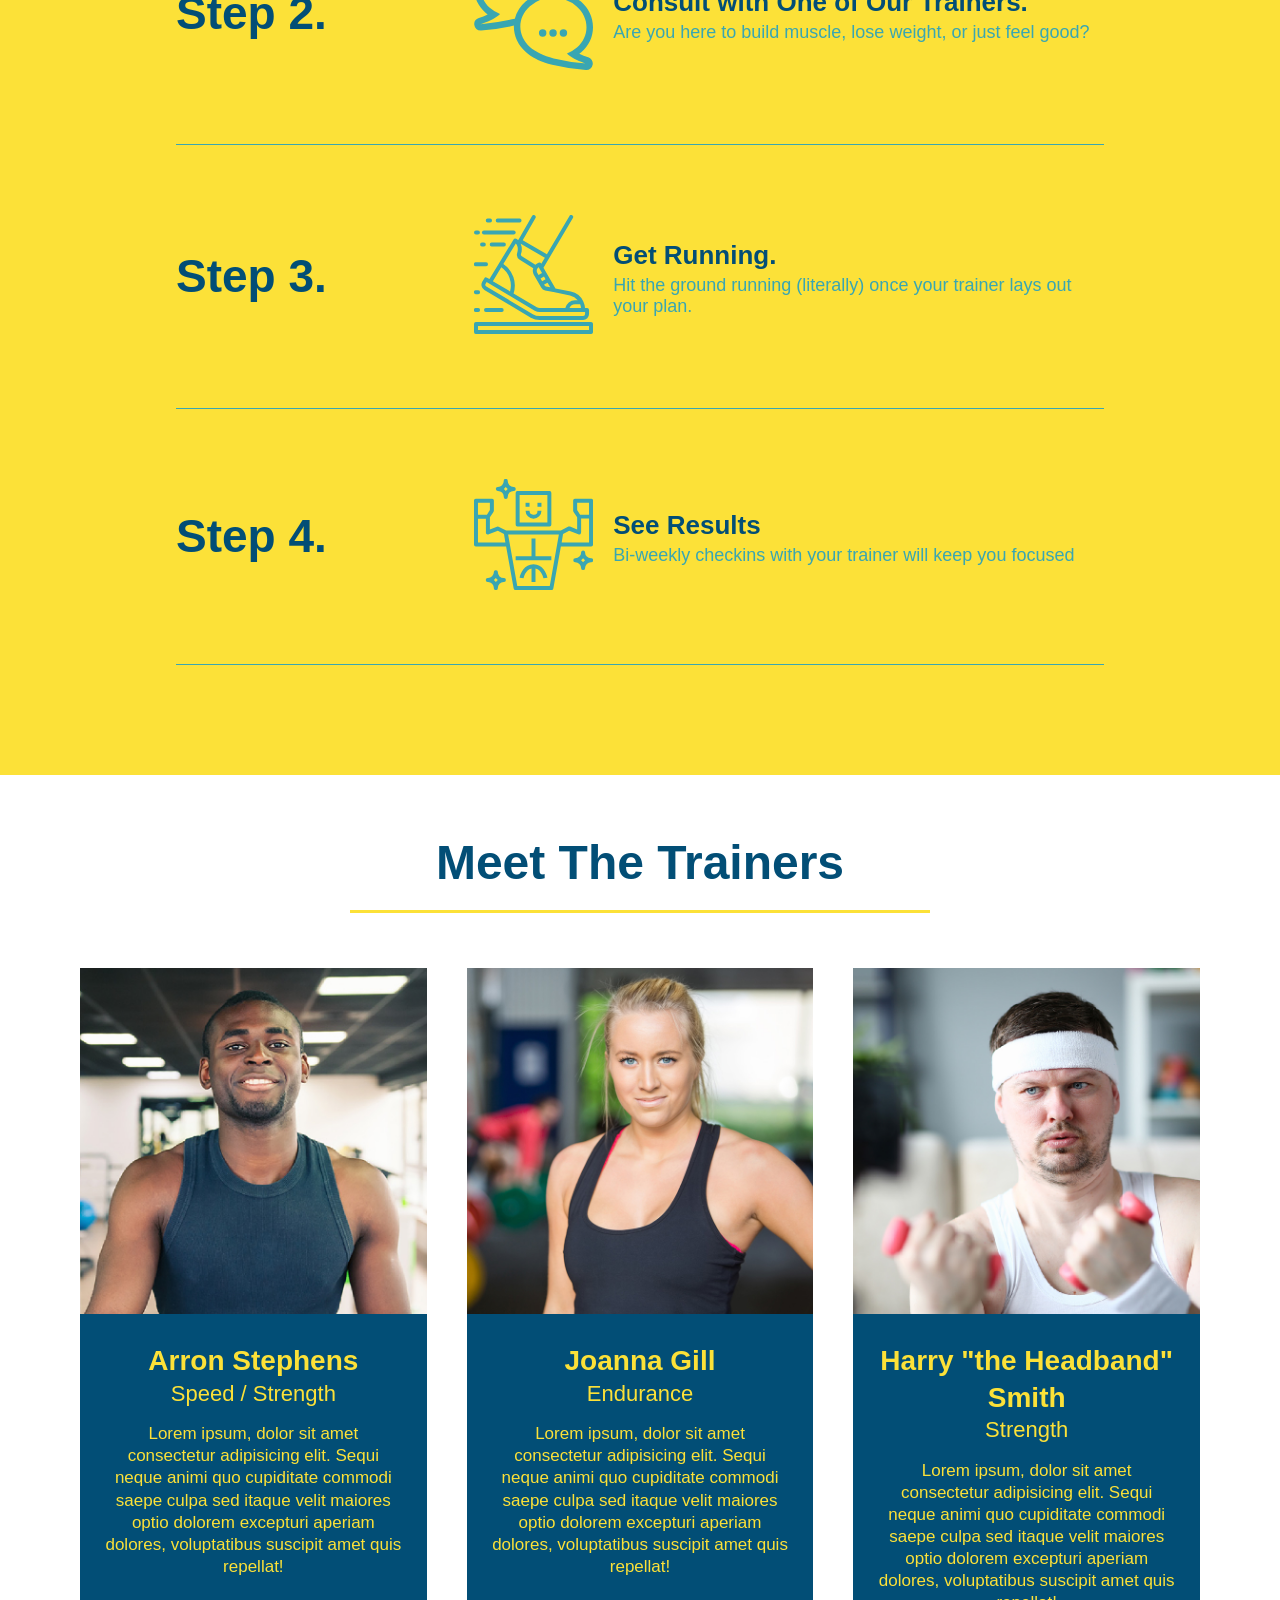
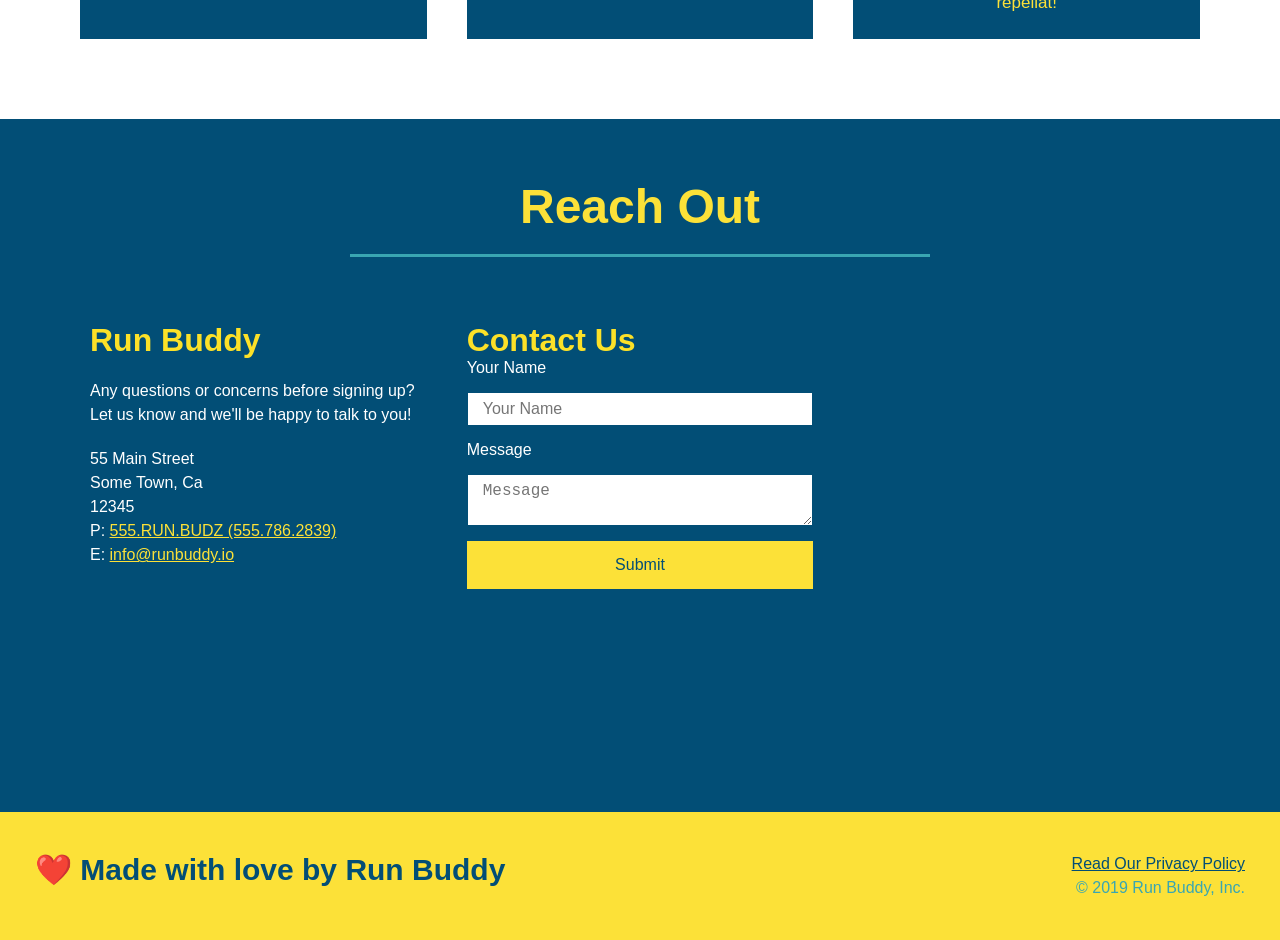
==== commit 7e083d28: "added flexbox to reachout" ====
--- a/index.html
+++ b/index.html
@@ -188,38 +188,36 @@
                 </h2>
             </div>
             <div class="contact-info">
-                <h3>Contact Us</h3>
-                <form>
-                    <label for="contact-name">Your Name</label>
-                    <input type="text" id="contact-name" placeholder="Your Name">
-
-                    <label for="contact-message">Message</label>
-                    <textarea id="contact-message" placeholder="Message"></textarea>
-                    
-                    <button type="submit">submit</button>
-                </form>
-                <iframe src="https://www.google.com/maps/embed?pb=!1m18!1m12!1m3!1d3441.1124540188266!2d-97.70360738392726!3d30.40455118175269!2m3!1f0!2f0!3f0!3m2!1i1024!2i768!4f13.1!3m3!1m2!1s0x8644cc1cd306c89d%3A0xd2cb232d5e3ece79!2s12100%20Metric%20Blvd%20%23331%2C%20Austin%2C%20TX%2078758!5e0!3m2!1sen!2sus!4v1616366211930!5m2!1sen!2sus"
-                frameborder="0"
-                height="400"
-                width="400"
-                style="border: 0;"
-                allowfullscreen
-                >
-                </iframe>
-                <div>
-                    <h3>Run Buddy</h3>
-                    <p>
-                        Any Question or concerns befor signing up?
-                        <br>
-                        let us know and we'll be happy to talk to you!
-                    </p>
-                    <address>
-                        55 Main Street <br>
-                        Some Town, CA <br>
-                        12345 <br>
-                        P: 555.RUN.BUDZ (555.786.2839) <br>
-                        E: <a href="mailto:info@runbuddy.io">info@runbuddy.io</a>
-                    </address>
+                <div class="contact-info">
+                    <div>
+                        <h3>Run Buddy</h3>
+                        <p>
+                        Any questions or concerns before signing up?
+                        <br />
+                        Let us know and we'll be happy to talk to you!
+                        </p>
+                        <address>
+                        55 Main Street <br />
+                        Some Town, Ca <br />
+                        12345 <br />
+                        P: <a href="tel:555.786.2839">555.RUN.BUDZ (555.786.2839)</a><br />
+                        E: <a href="mailto://info@runbuddy.io">info@runbuddy.io</a>
+                        </address>
+                    </div>
+                    <div class="contact-form">
+                        <h3>Contact Us</h3>
+                        <form>
+                        <label for="contact-name">Your Name</label>
+                        <input type="text" id="contact-name" placeholder="Your Name" />
+                        <label for="contact-message">Message</label>
+                        <textarea id="contact-message" placeholder="Message"></textarea>
+                        <button type="submit">Submit</button>
+                        </form>
+                    </div>
+                    <iframe
+                        src="https://www.google.com/maps/embed?pb=!1m14!1m12!1m3!1d12182.30520634488!2d-74.0652613!3d40.2407219!2m3!1f0!2f0!3f0!3m2!1i1024!2i768!4f13.1!5e0!3m2!1sen!2sus!4v1561060983193!5m2!1sen!2sus"
+                        frameborder="0" style="border:0" allowfullscreen>
+                    </iframe>
                 </div>
             </div>
         </section>
--- a/assets/css/style.css
+++ b/assets/css/style.css
@@ -287,17 +287,22 @@
     color: #fce138;
 }
 
+.contact-info {
+    display: flex;
+    justify-content: space-between;
+    flex-wrap: wrap;
+}
+
+.contact-info > * {
+    flex: 1;
+    margin: 15px;
+}
+
 .contact-info iframe {
-    width: 400px;
     height: 400px;
 }
 
 .contact-info div {
-    width: 410px;
-    display: inline-block;
-    vertical-align: left;
-    text-align: left;
-    margin: 30px 0 0 60px;
     color: white;
 }
 
@@ -309,7 +314,7 @@
 .contact-info p, .contact-info address {
     margin: 20px 0;
     line-height: 1.5;
-    font-size: 20px;
+    font-size: 16px;
     font-style: normal;
 }
 
@@ -317,6 +322,27 @@
     color: #fce138;
 }
 
+.contact-form input, .contact-form textarea {
+    border: 1px solid #024e76;
+    display: block;
+    padding: 7px 15px;
+    font-size: 16px;
+    color: #024e76;
+    width: 100%;
+    margin-bottom: 15px;
+    margin-top: 15px;
+}
+
+.contact-form button {
+    width: 100%;
+    border: none;
+    background: #fce138;
+    color: #024e76;
+    text-align: center;
+    padding: 15px 0;
+    font-size: 16px;
+}
+
 .flex-row {
     display: flex;
 }
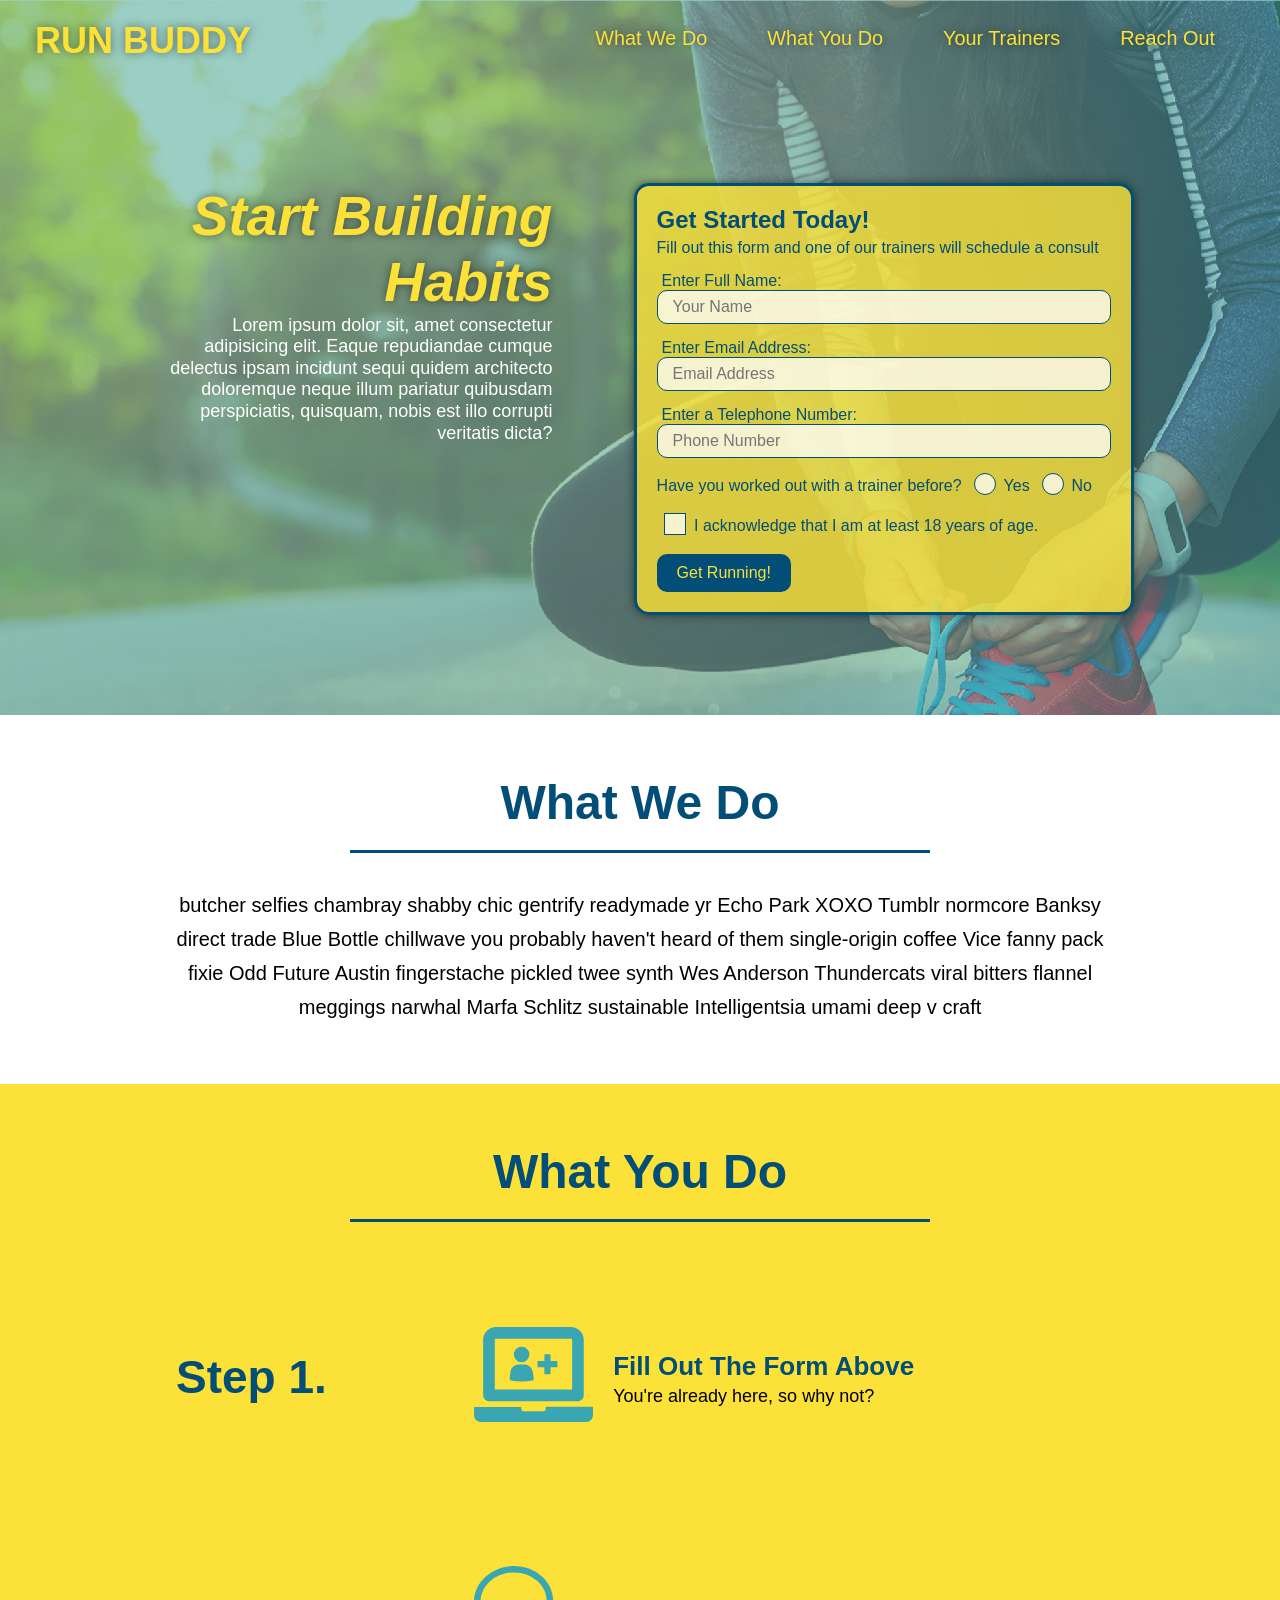
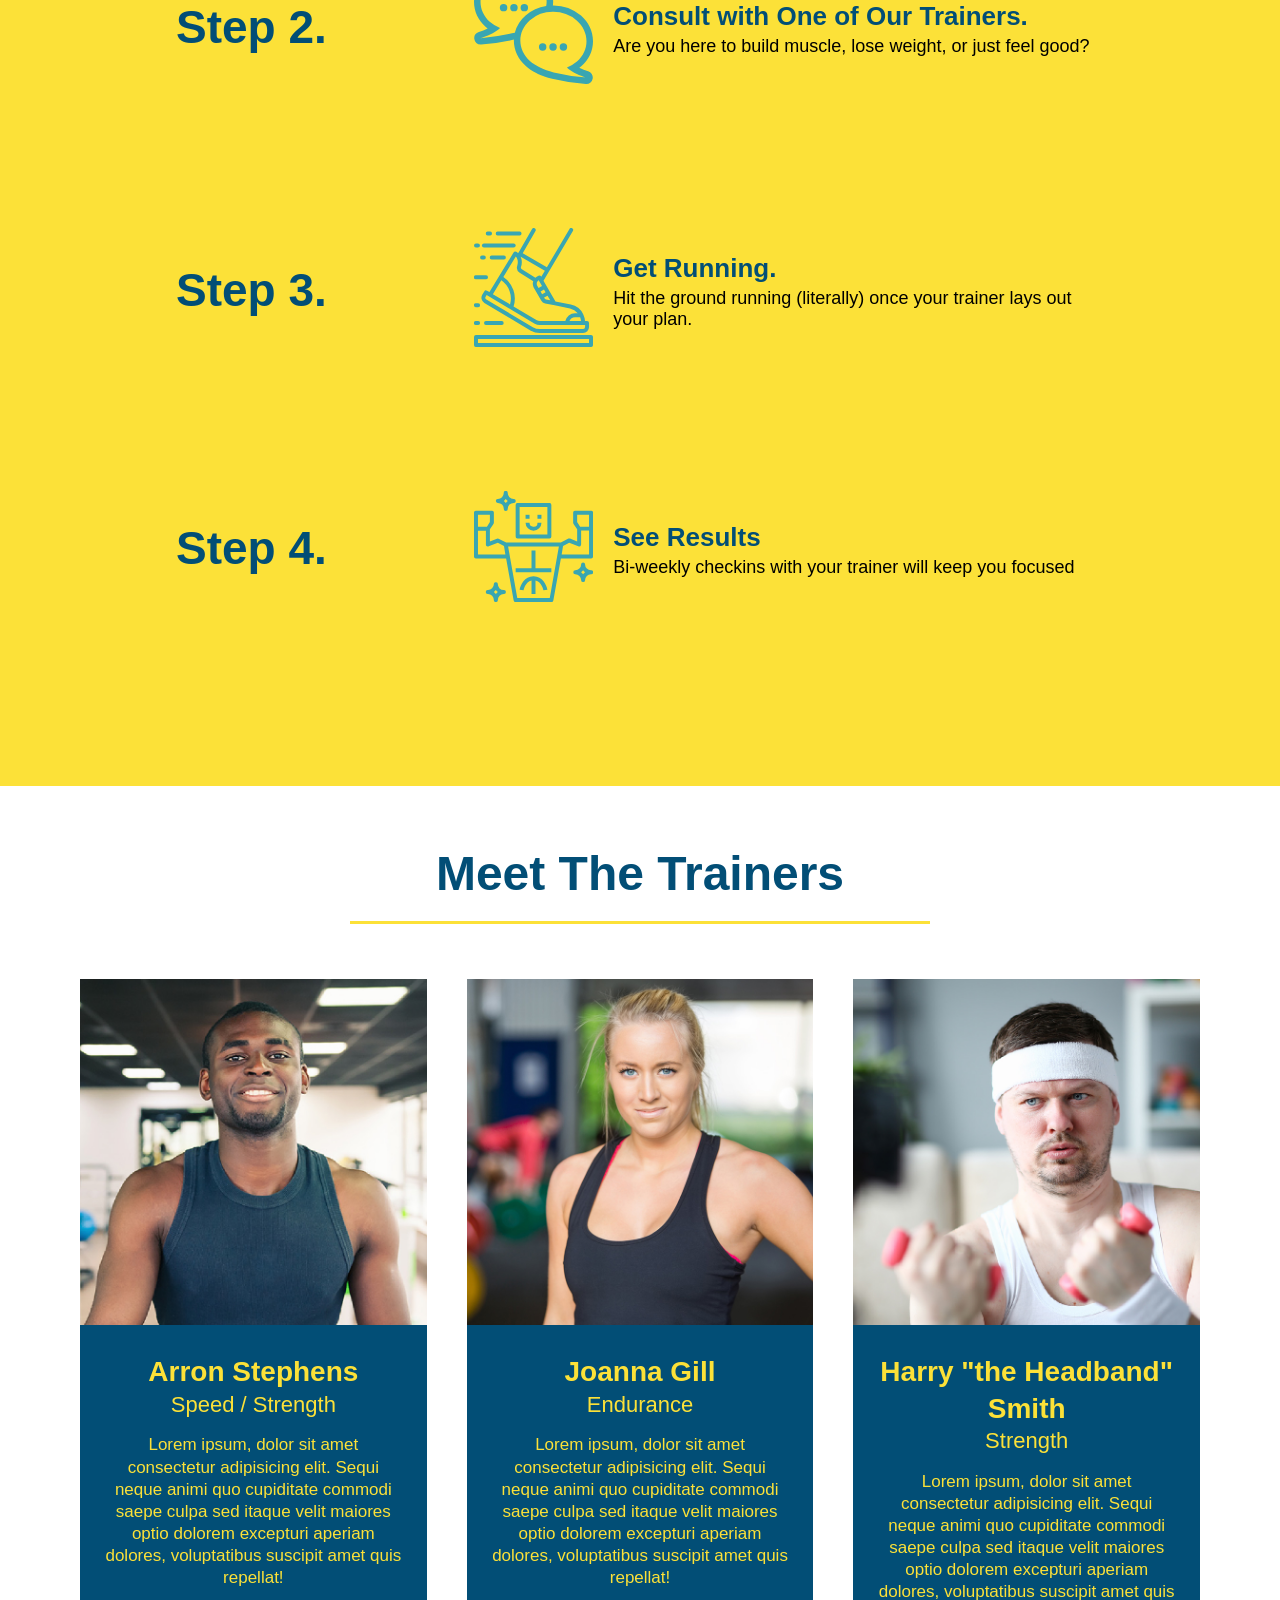
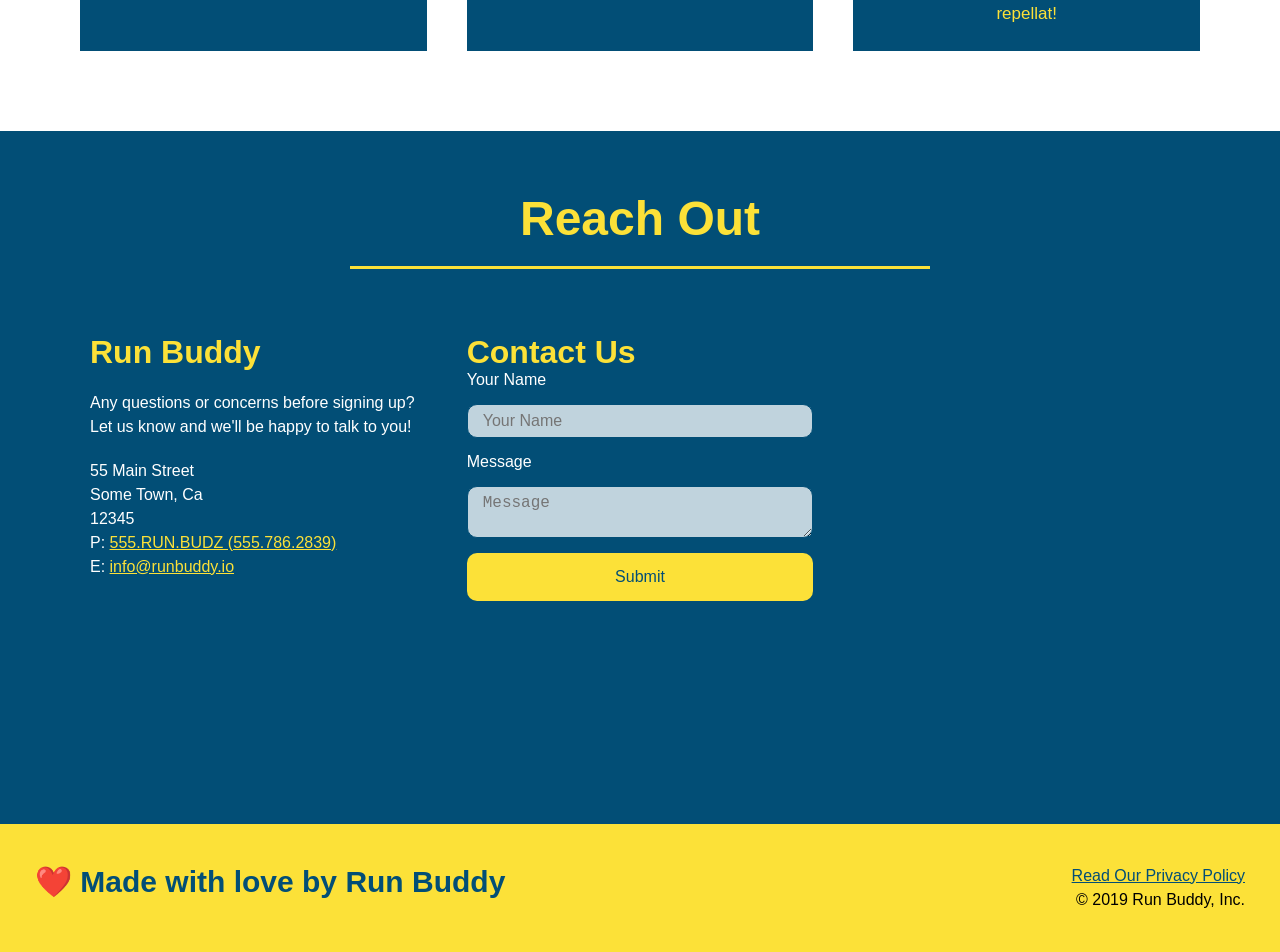
==== commit 75aad97d: "final css touches" ====
--- a/index.html
+++ b/index.html
@@ -47,17 +47,20 @@
                     <input class="form-input" type="tel" placeholder="Phone Number" name="phone" id="phone" />
                     <p>
                         Have you worked out with a trainer before?
-                        <input type="radio" name="trainer-confirm" id ="trainer-yes" />
+                        <span class="radio-wrapper">
+                        <input type="radio" name="trainer-confirm" id="trainer-yes" />
                         <label for="trainer-yes">Yes</label>
-                        
-                        <input type="radio" name="trainer-confirm" id="trainer-no">
+                        </span>
+                        <span class="radio-wrapper">
+                        <input type="radio" name="trainer-confirm" id="trainer-no" />
                         <label for="trainer-no">No</label>
+                        </span>
                     </p>
                     <p>
-                        <label for="checkbox">
-                            I acknowledge that I am at least 18 years of age.
-                        </label>
+                        <span class="checkbox-wrapper">
                         <input type="checkbox" name="age-confirm" id="checkbox" />
+                        <label for="checkbox">I acknowledge that I am at least 18 years of age.</label>
+                        </span>
                     </p>
                     <button type="submit">
                         Get Running!
--- a/assets/css/style.css
+++ b/assets/css/style.css
@@ -3,17 +3,32 @@
     padding: 0;
 }
 
+:root {
+    --primary-color: #fce138;
+    --secondary-color: #024e76;
+    --tertiary-color: #39a6b2
+}
+
 body {
-    color: #39a6b2;
+    color, var(--tertiary-color);
     font-family: Helvetica, Arial, sans-serif;
 }
 
 header {
     padding: 20px 35px;
-    background-color: #39a6b2;
+    background-color: var(--tertiary-color);
     display: flex;
     justify-content: space-between;
     flex-wrap: wrap;
+    position: -webkit-sticky;
+    position: sticky;
+    top: 0;
+    background-image: url(../images/hero-bg.jpeg);
+    background-size: cover;
+    background-position: center;
+    background-attachment: fixed;
+    background-position: 80%;
+    z-index: 9999;
 }
 
 header h3 {
@@ -23,13 +38,14 @@
 header h1 {
     font-weight: bold;
     font-size: 36px;
-    color: #fce138;
+    color: var(--primary-color);
     margin: 0;
+    text-shadow: 0 0 10px rgba(0, 0, 0, 0.5);
 }
 
 header a {
     text-decoration: none;
-    color: #fce138;
+    color: var(--primary-color);
 }
 header nav {
     margin: 7px 0;
@@ -51,20 +67,28 @@
     padding: 0 30px;
     font-weight: lighter;
     font-size: 1.55vw;
+    text-shadow: 0 0 10px rgba(0, 0, 0, 0.5);
+}
+
+header nav ul li a:hover {
+    background: var(--primary-color);
+    color: #024e76;
+    border-radius: 15px;
+    text-shadow: none;
 }
 
 footer {
     display: flex;
     justify-content: space-between;
     flex-wrap: wrap;
-    background: #fce138;
+    background: var(--primary-color);
     width: 100%;
     padding: 40px 35px;
     
 }
 
 footer h2 {
-    color: #024e76;
+    color: var(--secondary-color);
     font-size: 30px;
     margin: 0;
 }
@@ -75,7 +99,7 @@
 }
 
 footer a {
-    color: #024e76;
+    color: var(--secondary-color);
 }
 
 * {
@@ -96,6 +120,8 @@
     display: flex;
     justify-content: center;
     flex-wrap: wrap;
+    background-attachment: fixed;
+    background-position: 80%;
 }
 
 .hero-cta {
@@ -104,22 +130,25 @@
     margin: 3.5%;
     color: #fff;
     font-size: 18px;
-    line-height: 1.3;
+    line-height: 1.2;
 }
 
 .hero-cta h2 {
     font-style: italic;
     font-size: 55px;
-    color: #fce138;
+    color: var(--primary-color);
+    text-shadow: 0 0 10px rgba(0, 0, 0, 0.5);
 }
 
 .hero-form {
-    border: 3px solid #024e76;
-    background-color: #fce138;
+    border: 3px solid var(--secondary-color);
+    background-color: rgb(252, 225, 56, .80);
     padding: 20px;
     width: 500px;
-    color: #024e76;
+    color: var(--secondary-color);
     margin: 3.5%;
+    box-shadow: 0 0 10px rgba(0, 0, 0, 0.5);
+    border-radius: 15px;
 }
 
 .hero-form h3 {
@@ -132,13 +161,19 @@
 }
 
 .form-input {
-    border: 1px solid #024e76;
+    border: 1px solid var(--secondary-color);
     display: block;
     padding: 7px 15px;
     font-size: 16px;
-    color: #024e76;
+    background-color: rgba(255, 255, 255, .75);
     width: 100%;
     margin-bottom: 15px;
+    border-radius: 10px;
+}
+
+.form-input:focus {
+    background-color: rgba(255, 255, 255, 1);
+    outline: none;
 }
 
 .hero-form label {
@@ -146,16 +181,21 @@
 }
 
 .hero-form button {
-    color: #fce138;
-    background-color: #024e76;
+    color: var(--primary-color);
+    background-color: var(--secondary-color);
     border: none;
     padding: 10px 20px;
     font-size: 16px;
+    border-radius: 10px;
+}
+
+.hero-form button:hover {
+    background-color, var(--tertiary-color);
 }
 
 .intro p {
     line-height: 1.7;
-    color: #39a6b2;
+    color, var(--tertiary-color);
     width: 80%;
     font-size: 20px;
     margin: 0 auto;
@@ -163,23 +203,26 @@
 }
 
 .steps {
-    background: #fce138;
+    background: var(--primary-color);
 }
 
 .step {
     margin: 50px auto;
     padding-bottom: 50px;
     width: 80%;
-    border-bottom: 1px solid #39a6b2;
     display: flex;
     flex-wrap: wrap;
     align-items: center;
     justify-content: space-between;
 }
 
+.step:not(:last-child) {
+    border-bottom: 1px soli, var(--tertiary-color);
+}
+
 .section-title {
     font-size: 48px;
-    color: #024e76;
+    color: var(--secondary-color);
     border-bottom: 3px solid;
     padding-bottom: 20px;
     text-align: center;
@@ -188,15 +231,15 @@
 }
 
 .primary-border {
-    border-color: #fce138;
+    border-color: var(--primary-color);
 }
 
 .secondary-border {
-    border-color: #39a6b2;
+    border-color, var(--tertiary-color);
 }
 
 .step h3 {
-color: #024e76;
+color: var(--secondary-color);
 font-size: 46px;
 flex: 1 30%;
 }
@@ -213,7 +256,7 @@
 }
 
 .step-text p {
-    color: #39a6b2;
+    color, var(--tertiary-color);
     font-size: 18px;
 }
 
@@ -228,8 +271,8 @@
 
 .trainer {
     margin: 20px;
-    background: #024e76;
-    color: #fce138;
+    background: var(--secondary-color);
+    color: var(--primary-color);
     flex: 1;
 }
 
@@ -245,7 +288,7 @@
 .step-text h4 {
     font-size: 26px;
     line-height: 1.5;
-    color: #024e76;
+    color: var(--secondary-color);
 }
 
 .trainer img {
@@ -280,11 +323,11 @@
 }
 
 .contact {
-    background: #024e76
+    background: var(--secondary-color)
 }
 
 .contact h2 {
-    color: #fce138;
+    color: var(--primary-color);
 }
 
 .contact-info {
@@ -307,7 +350,7 @@
 }
 
 .contact-info h3 {
-    color: #Fce128;
+    color: var(--primary-color);
     font-size: 32px;
 }
 
@@ -319,30 +362,218 @@
 }
 
 .contact-info a {
-    color: #fce138;
+    color: var(--primary-color);
 }
 
 .contact-form input, .contact-form textarea {
-    border: 1px solid #024e76;
+    border: 1px solid var(--secondary-color);
     display: block;
     padding: 7px 15px;
     font-size: 16px;
-    color: #024e76;
+    color: var(--secondary-color);
     width: 100%;
     margin-bottom: 15px;
     margin-top: 15px;
+    border-radius: 10px;
+    background-color: rgba(255, 255, 255, .75);
+}
+
+.contact-form input:focus, .contact-form textarea:focus {
+    background-color: rgba(255, 255, 255, 1);
+    outline: none;
 }
 
 .contact-form button {
     width: 100%;
     border: none;
-    background: #fce138;
-    color: #024e76;
+    background: var(--primary-color);
+    color: var(--secondary-color);
     text-align: center;
     padding: 15px 0;
     font-size: 16px;
+    border-radius: 10px;
+}
+
+.contact-form button:hover {
+    color: var(--primary-color);
+    background, var(--tertiary-color);
 }
 
 .flex-row {
     display: flex;
+}
+
+.checkbox-wrapper input, .radio-wrapper input {
+    opacity: 0;
+}
+
+.checkbox-wrapper label, .radio-wrapper label {
+    position: relative;
+    left: 10px;
+    margin: 10px;
+    line-height: 1.6;
+}
+
+.checkbox-wrapper label::before, .radio-wrapper label::before {
+    content: "";
+    height: 20px;
+    width: 20px;
+    background: rgba(255, 255, 255, .75);
+    border: 1px solid var(--secondary-color);
+    position: absolute;
+    top: -4px;
+    left: -30px;
+}
+
+.radio-wrapper label::before {
+    border-radius: 50%;
+}
+
+.radio-wrapper label::after {
+    content: "";
+    width: 20px;
+    height: 20px;
+    border-radius: 50%;
+    background: var(--secondary-color);
+    position: absolute;
+    left: -29px;
+    top: -3px;
+    background-image: radial-gradient(circle, var(--tertiary-color), var(--secondary-color));
+}
+
+.checkbox-wrapper label::after {
+    content: "";
+    height: 6px;
+    width: 14px;
+    border-left: 2px solid var(--secondary-color);
+    border-bottom: 2px solid var(--secondary-color);
+    position: absolute;
+    left: -26px;
+    top: 1px;
+    transform: rotate(-58deg);
+}
+
+.checkbox-wrapper input + label::after, 
+.radio-wrapper input + label::after {
+    content: none;
+}
+
+.checkbox-wrapper input:checked + label::after, 
+.radio-wrapper input:checked + label::after {
+    content: "";
+}
+
+
+/* MEDIA QUERY FOR SMALLER DESKTOP SCREENS AND SMALLER */
+@media screen and (max-width: 1100px) {
+    header {
+        padding-bottom: 0;
+        justify-content: center;
+        position: relative;
+    }
+    header h1 {
+        width: 100%;
+        text-align: center;
+    }
+
+    header nav ul {
+        margin-top: 20px;
+        width: 100%;
+        justify-content: center; 
+    }
+
+    header nav ul li a {
+        font-size: 20px;
+    }
+
+    footer h2, footer div {
+        text-align: center;
+        width: 100%;
+    }
+
+    .hero-cta, .hero-form {
+        width: 100%;
+    }
+
+    .hero-cta {
+        text-align: center;
+    }
+
+    .section-title {
+        width: 80%;
+    }
+
+    .trainer {
+        flex: 0 70%;
+    }
+
+    .contact-info iframe {
+        flex: 1 100%;
+    }
+
+}
+
+/* MEDIA QUERY FOR TABLETS AND SMALLER */
+@media screen and (max-width: 768px) {
+
+    section {
+        padding: 30px 15px;
+    }
+
+    .step h3 {
+        flex: 1 100%;
+        text-align: center;
+    }
+    
+    .step-info {
+        flex: 2 100%;
+        text-align: center;
+        justify-content: center;
+    }
+    
+    .step-img {
+        flex: 0 32%;
+        margin-right: 0;
+        margin-top: 15px;
+        margin-bottom: 15px;
+    }
+    
+    .step-text {
+        flex: 100%;  
+    }
+    
+}
+
+
+
+/* MEDIA QUERY FOR MOBILE PHONES AND SMALLER */
+@media screen and (max-width: 575px) {
+
+    .hero-form button {
+        width: 100%;
+    }
+    
+    .section-title {
+        width: 95%;
+    }
+    
+    .intro p {
+        width: 100%;
+    }
+    
+    .trainer {
+        flex: 0 100%;
+    }
+    
+    .contact-info {
+        text-align: center;
+    }
+    
+    .contact-info > * {
+        flex: 0 100%;
+    }
+
+    .contact-form {
+        order: 3;
+    }
 }
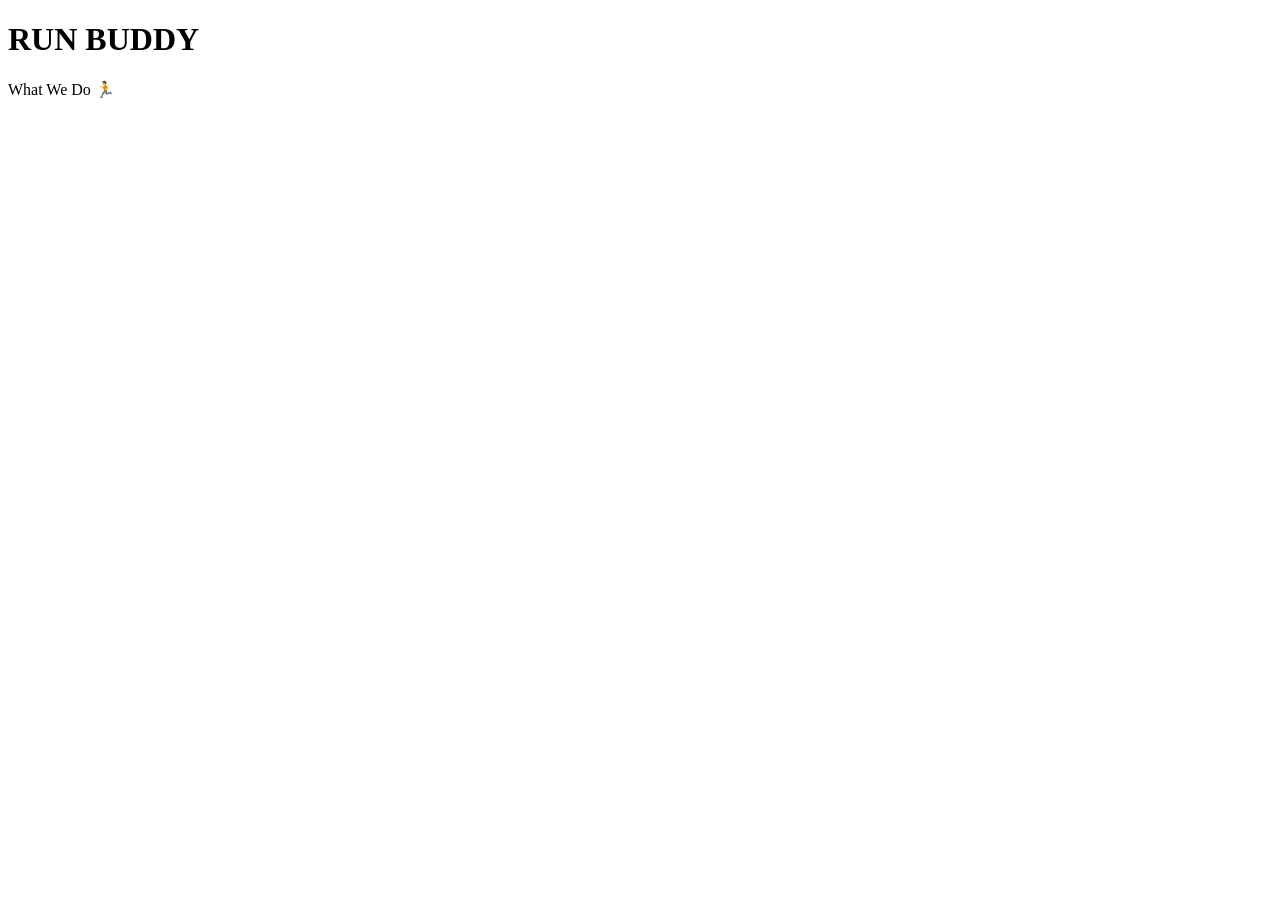
==== commit 8b4e2b48: "page template" ====
--- a/index.html
+++ b/index.html
@@ -1,236 +1,13 @@
 <!DOCTYPE html>
 <html lang="en">
-    <head>
-        <meta charset="UTF-8" />
-        <meta name="viewport" content="width=device-width, initial-scale=1.0" />
-        <title>Run Buddy</title>
-        <link rel="stylesheet" href="assets/css/style.css">
-    </head>
-    <body>
-        <header>
-            <h1>
-                <a href="/">RUN BUDDY</a>
-            </h1>
-            <nav>
-                <ul>
-                    <li>
-                        <a href="#what-we-do">What We Do</a>
-                    </li>
-                    <li>
-                        <a href="#what-you-do">What You Do</a>
-                    </li>
-                    <li>
-                        <a href="#your-trainers">Your Trainers</a>
-                    </li>
-                    <li>
-                        <a href="#reach-out">Reach Out</a>
-                    </li>
-                </ul>
-            </nav>
-        </header>
-        <section class="hero">
-            <div class="hero-cta">
-                <h2>Start Building Habits</h2>
-                <p>Lorem ipsum dolor sit, amet consectetur adipisicing elit. Eaque repudiandae cumque delectus ipsam incidunt sequi quidem architecto doloremque neque illum pariatur quibusdam perspiciatis, quisquam, nobis est illo corrupti veritatis dicta?</p>
-            </div>
-            <div class="hero-form">
-                <h3>Get Started Today!</h3>
-                <p>Fill out this form and one of our trainers will schedule a consult</p>
-                <form>
-                    <label for="name">Enter Full Name:</label>
-                    <input class="form-input" type="text" placeholder="Your Name" name="name" id="name" />
-                    
-                    <label for="email">Enter Email Address:</label>
-                    <input class="form-input" type="email" placeholder="Email Address" name="email" id="email" />
-                    
-                    <label for="phone">Enter a Telephone Number:</label>
-                    <input class="form-input" type="tel" placeholder="Phone Number" name="phone" id="phone" />
-                    <p>
-                        Have you worked out with a trainer before?
-                        <span class="radio-wrapper">
-                        <input type="radio" name="trainer-confirm" id="trainer-yes" />
-                        <label for="trainer-yes">Yes</label>
-                        </span>
-                        <span class="radio-wrapper">
-                        <input type="radio" name="trainer-confirm" id="trainer-no" />
-                        <label for="trainer-no">No</label>
-                        </span>
-                    </p>
-                    <p>
-                        <span class="checkbox-wrapper">
-                        <input type="checkbox" name="age-confirm" id="checkbox" />
-                        <label for="checkbox">I acknowledge that I am at least 18 years of age.</label>
-                        </span>
-                    </p>
-                    <button type="submit">
-                        Get Running!
-                    </button>
-                </form>
-            </div>
-        </section>
-
-        <section id="what-we-do" class="intro">
-            <div class="flex-row">
-                <h2 class="section-title primary border">
-                    What We Do
-                </h2>
-            </div>
-            <div class="flex-row">
-                <p>
-                    butcher selfies chambray shabby chic gentrify readymade yr Echo Park XOXO Tumblr normcore Banksy direct trade Blue Bottle chillwave you probably haven't heard of them single-origin coffee Vice fanny pack fixie Odd Future Austin fingerstache pickled twee synth Wes Anderson Thundercats viral bitters flannel meggings narwhal Marfa Schlitz sustainable Intelligentsia umami deep v craft
-                </p>
-            </div>
-        </section>
-
-        <section id="what-you-do" class="steps">
-            <div class="flex-row">
-                <h2 class="section-title secondary-border">
-                    What You Do
-                </h2>
-            </div>
-            <div class="step">
-                <h3>Step 1.</h3>
-                <div class="step-info">
-                    <div class="step-img">
-                        <img src="./assets/images/01-04-svgs/step-1.svg" alt="" />
-                    </div>
-                    <div class="step-text">
-                        <h4>Fill Out The Form Above</h4>
-                        <p>You're already here, so why not?</p>
-                    </div>
-                </div>
-            </div>
-            <div class="step">
-                <h3>Step 2.</h3>
-                <div class="step-info">
-                    <div class="step-img">
-                        <img src="./assets/images/01-04-svgs/step-2.svg" alt="">
-                    </div>
-                    <div class="step-text">
-                        <h4>Consult with One of Our Trainers.</h4>
-                        <p>Are you here to build muscle, lose weight, or just feel good?</p>
-                    </div>
-                </div>
-            </div>
-            
-            <div class="step">
-                <h3>Step 3.</h3>
-                <div class="step-info">
-                    <div class="step-img">
-                        <img src="./assets/images/01-04-svgs/step-3.svg" alt="">
-                    </div>
-                    <div class="step-text">
-                        <h4>Get Running.</h3>
-                        <p>Hit the ground running (literally) once your trainer lays out your plan.</p>
-                    </div>
-                </div>
-            </div>
-
-            <div class="step">
-                <h3>Step 4.</h3>
-                <div class="step-info">
-                    <div class="step-img">
-                        <img src="./assets/images/01-04-svgs/step-4.svg" alt="">
-                    </div>
-                    <div class="step-text">
-                        <h4>See Results</h4>
-                        <p>Bi-weekly checkins with your trainer will keep you focused</p>
-                    </div>
-                </div>
-            </div>
-        </section>
-        <section id="your-trainers">
-            <div class="flex-row">
-                <h2 class="section-title primary-border">
-                    Meet The Trainers
-                </h2>
-            </div>
-            <div class="trainers">
-                <article class="trainer">
-                    <img src="./assets/images/trainer-1.jpg" alt="Arron Stephens in his workout clothes, ready to pump iron" />
-                    <div class="trainer-bio">
-                        <h3>Arron Stephens</h3>
-                        <h4>Speed / Strength</h4>
-                        <p>
-                            Lorem ipsum, dolor sit amet consectetur adipisicing elit. Sequi neque animi quo cupiditate commodi saepe culpa sed
-                            itaque velit maiores optio dolorem excepturi aperiam dolores, voluptatibus suscipit amet quis repellat!
-                        </p>
-                    </div>
-                </article>
-                <article class="trainer">
-                    <img src="./assets/images/trainer-2.jpg" alt="Joanna Gill cooling off after a workout" />
-                    <div class="trainer-bio">
-                        <h3>Joanna Gill</h3>
-                        <h4>Endurance</h4>
-                        <p>
-                            Lorem ipsum, dolor sit amet consectetur adipisicing elit. Sequi neque animi quo cupiditate commodi saepe culpa sed
-                            itaque velit maiores optio dolorem excepturi aperiam dolores, voluptatibus suscipit amet quis repellat!
-                        </p>
-                    </div>
-                </article>
-                
-                <!-- third trainer bio -->
-                <article class="trainer">
-                    <img src="./assets/images/trainer-3.jpg" alt="Harry Smith wearing a headband and lifting comically small pink weights" />
-                    <div class="trainer-bio">
-                        <h3>Harry "the Headband" Smith</h3>
-                        <h4>Strength</h4>
-                        <p>
-                            Lorem ipsum, dolor sit amet consectetur adipisicing elit. Sequi neque animi quo cupiditate commodi saepe culpa sed
-                            itaque velit maiores optio dolorem excepturi aperiam dolores, voluptatibus suscipit amet quis repellat!
-                        </p>
-                    </div>
-                </article>
-            </div>
-        </section>
-
-        <section id="reach-out" class="contact">
-            <div class="flex-row">
-                <h2 class="section-title secondary-border">
-                    Reach Out
-                </h2>
-            </div>
-            <div class="contact-info">
-                <div class="contact-info">
-                    <div>
-                        <h3>Run Buddy</h3>
-                        <p>
-                        Any questions or concerns before signing up?
-                        <br />
-                        Let us know and we'll be happy to talk to you!
-                        </p>
-                        <address>
-                        55 Main Street <br />
-                        Some Town, Ca <br />
-                        12345 <br />
-                        P: <a href="tel:555.786.2839">555.RUN.BUDZ (555.786.2839)</a><br />
-                        E: <a href="mailto://info@runbuddy.io">info@runbuddy.io</a>
-                        </address>
-                    </div>
-                    <div class="contact-form">
-                        <h3>Contact Us</h3>
-                        <form>
-                        <label for="contact-name">Your Name</label>
-                        <input type="text" id="contact-name" placeholder="Your Name" />
-                        <label for="contact-message">Message</label>
-                        <textarea id="contact-message" placeholder="Message"></textarea>
-                        <button type="submit">Submit</button>
-                        </form>
-                    </div>
-                    <iframe
-                        src="https://www.google.com/maps/embed?pb=!1m14!1m12!1m3!1d12182.30520634488!2d-74.0652613!3d40.2407219!2m3!1f0!2f0!3f0!3m2!1i1024!2i768!4f13.1!5e0!3m2!1sen!2sus!4v1561060983193!5m2!1sen!2sus"
-                        frameborder="0" style="border:0" allowfullscreen>
-                    </iframe>
-                </div>
-            </div>
-        </section>
-
-        <footer>
-            <h2>❤️ Made with love by Run Buddy</h2>
-            <div>
-                <a href="./privacy-policy.html">Read Our Privacy Policy</a><br />
-                &copy; 2019 Run Buddy, Inc.
-            </div>
-        </footer>
-    </body>
-</html>+  <head>
+    <meta charset="UTF-8" />
+    <meta http-equiv="X-UA-Compatible" content="IE=edge" />
+    <meta name="viewport" content="width=device-width, initial-scale=1.0" />
+    <title>Run Buddy</title>
+  </head>
+  <body>
+    <h1>RUN BUDDY</h1>
+    What We Do 🏃
+  </body>
+</html>
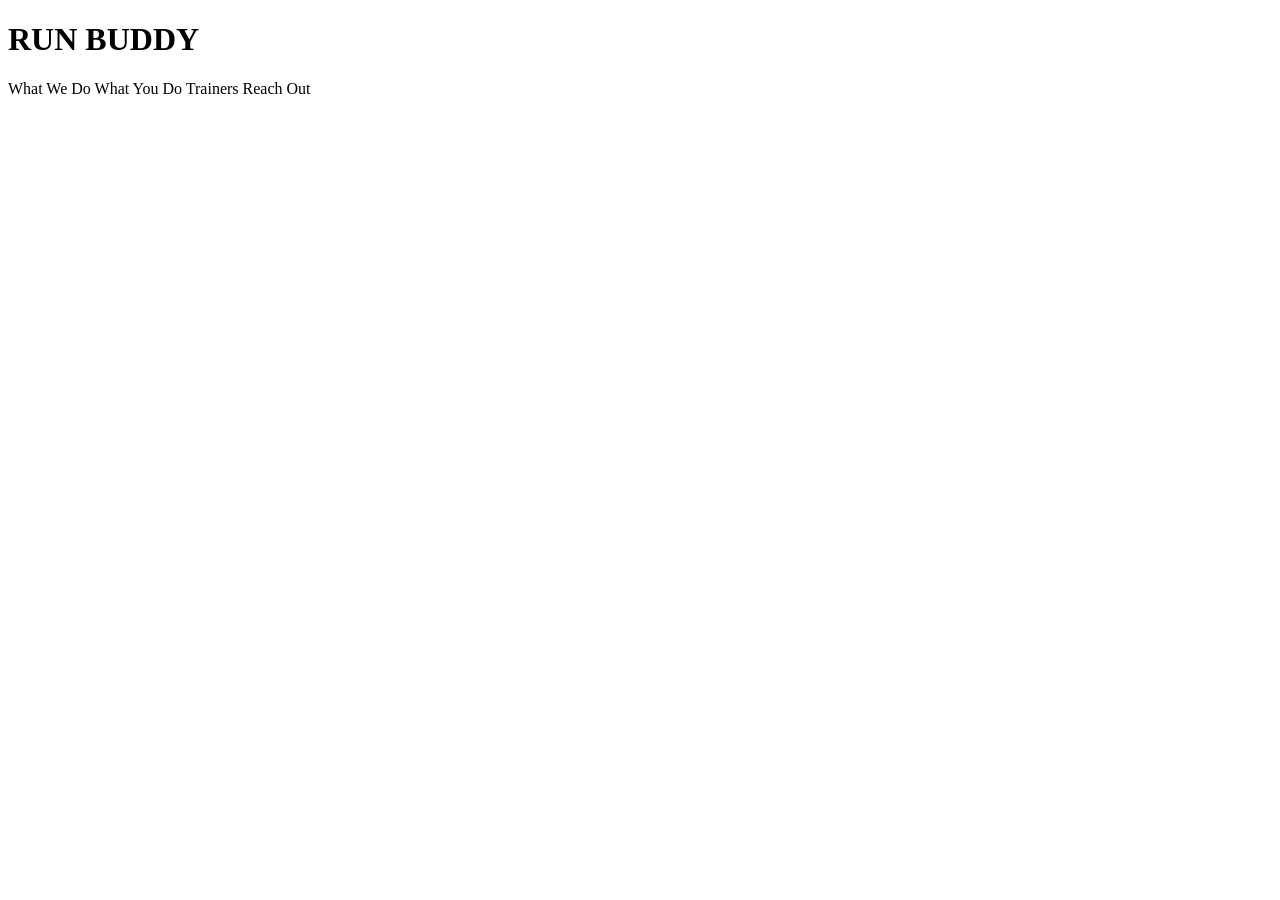
==== commit 75110e15: "add more link text" ====
--- a/index.html
+++ b/index.html
@@ -8,6 +8,6 @@
   </head>
   <body>
     <h1>RUN BUDDY</h1>
-    What We Do 🏃
+    What We Do What You Do Trainers Reach Out
   </body>
 </html>
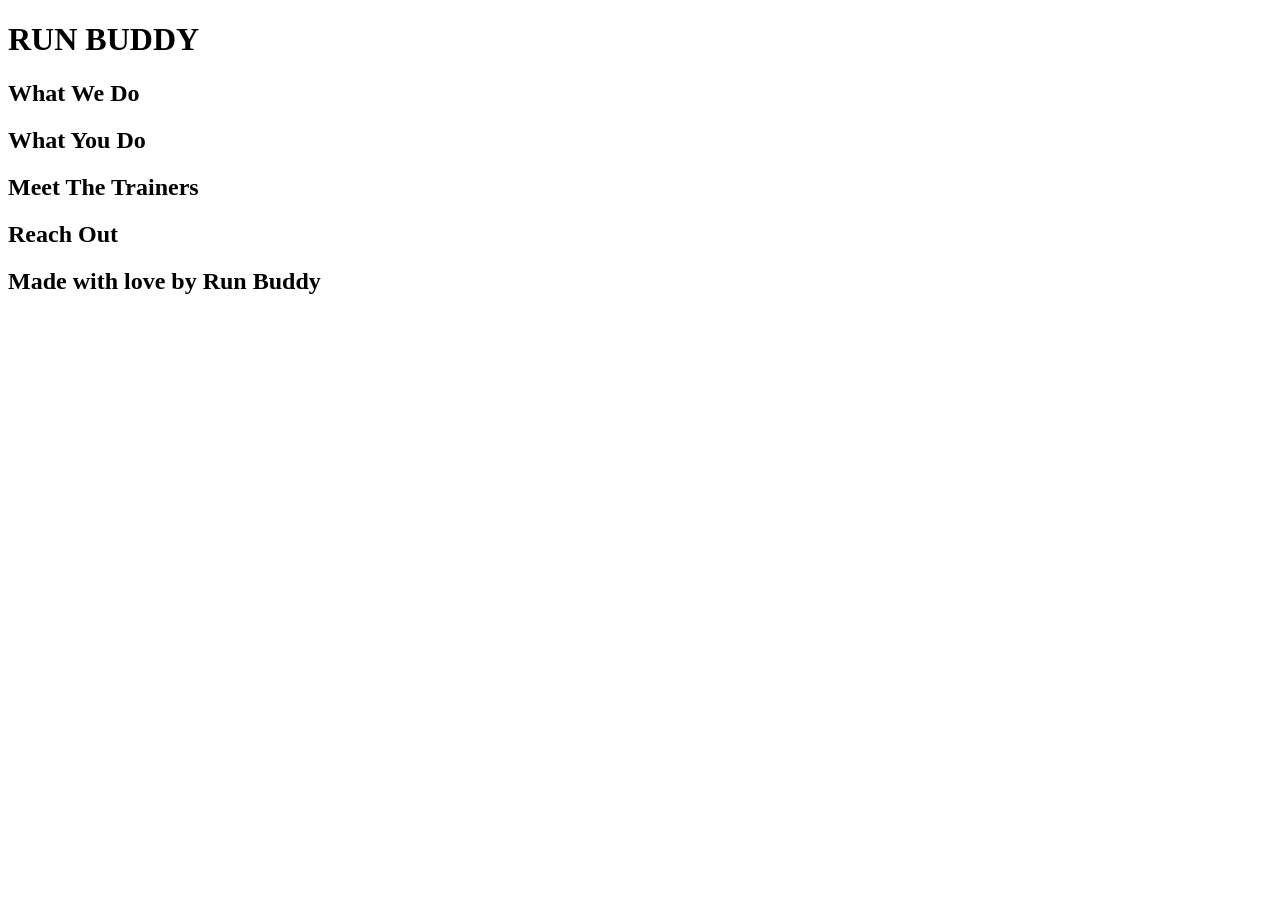
==== commit f75c744f: "formatting" ====
--- a/index.html
+++ b/index.html
@@ -7,7 +7,24 @@
     <title>Run Buddy</title>
   </head>
   <body>
-    <h1>RUN BUDDY</h1>
-    What We Do What You Do Trainers Reach Out
+    <header>
+      <h1>RUN BUDDY</h1>
+    </header>
+    <section></section>
+    <section>
+      <h2>What We Do</h2>
+    </section>
+    <section>
+      <h2>What You Do</h2>
+    </section>
+    <section>
+      <h2>Meet The Trainers</h2>
+    </section>
+    <section>
+      <h2>Reach Out</h2>
+    </section>
+    <footer>
+      <h2>Made with love by Run Buddy</h2>
+    </footer>
   </body>
 </html>
